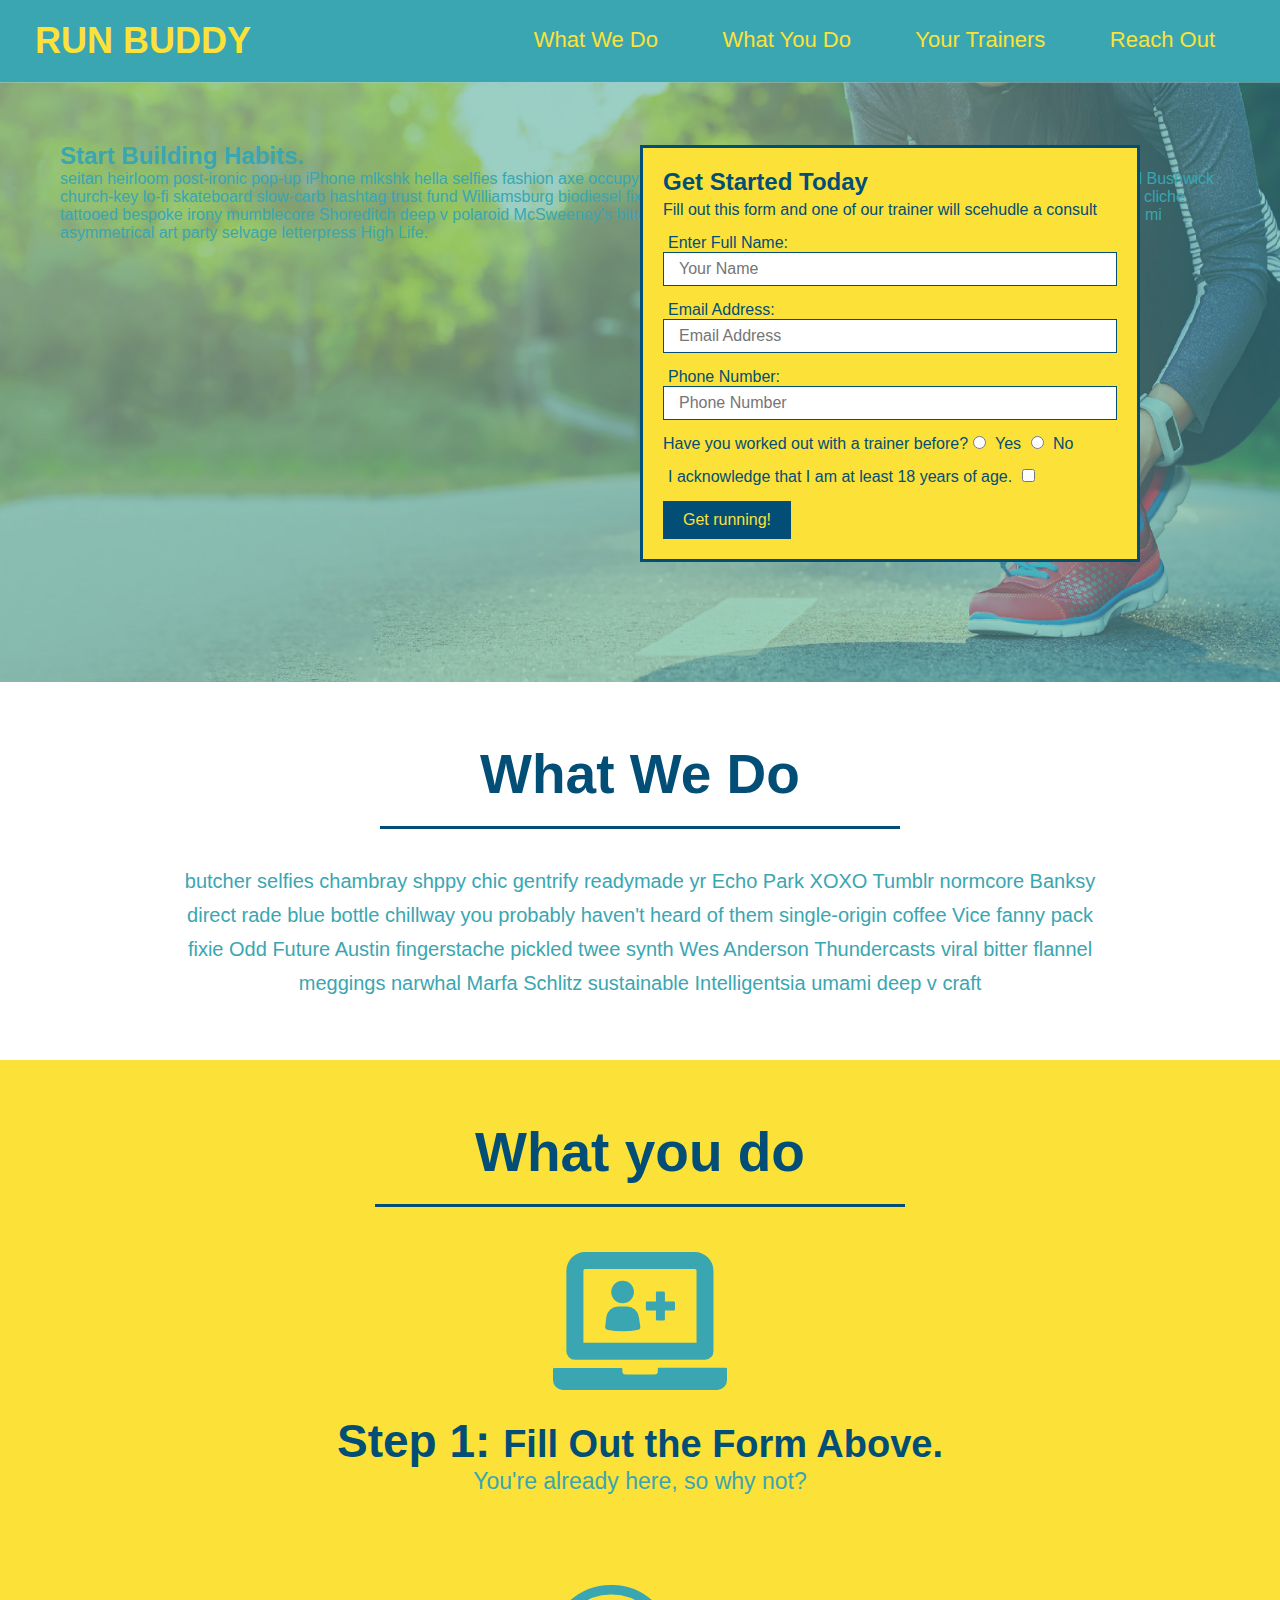
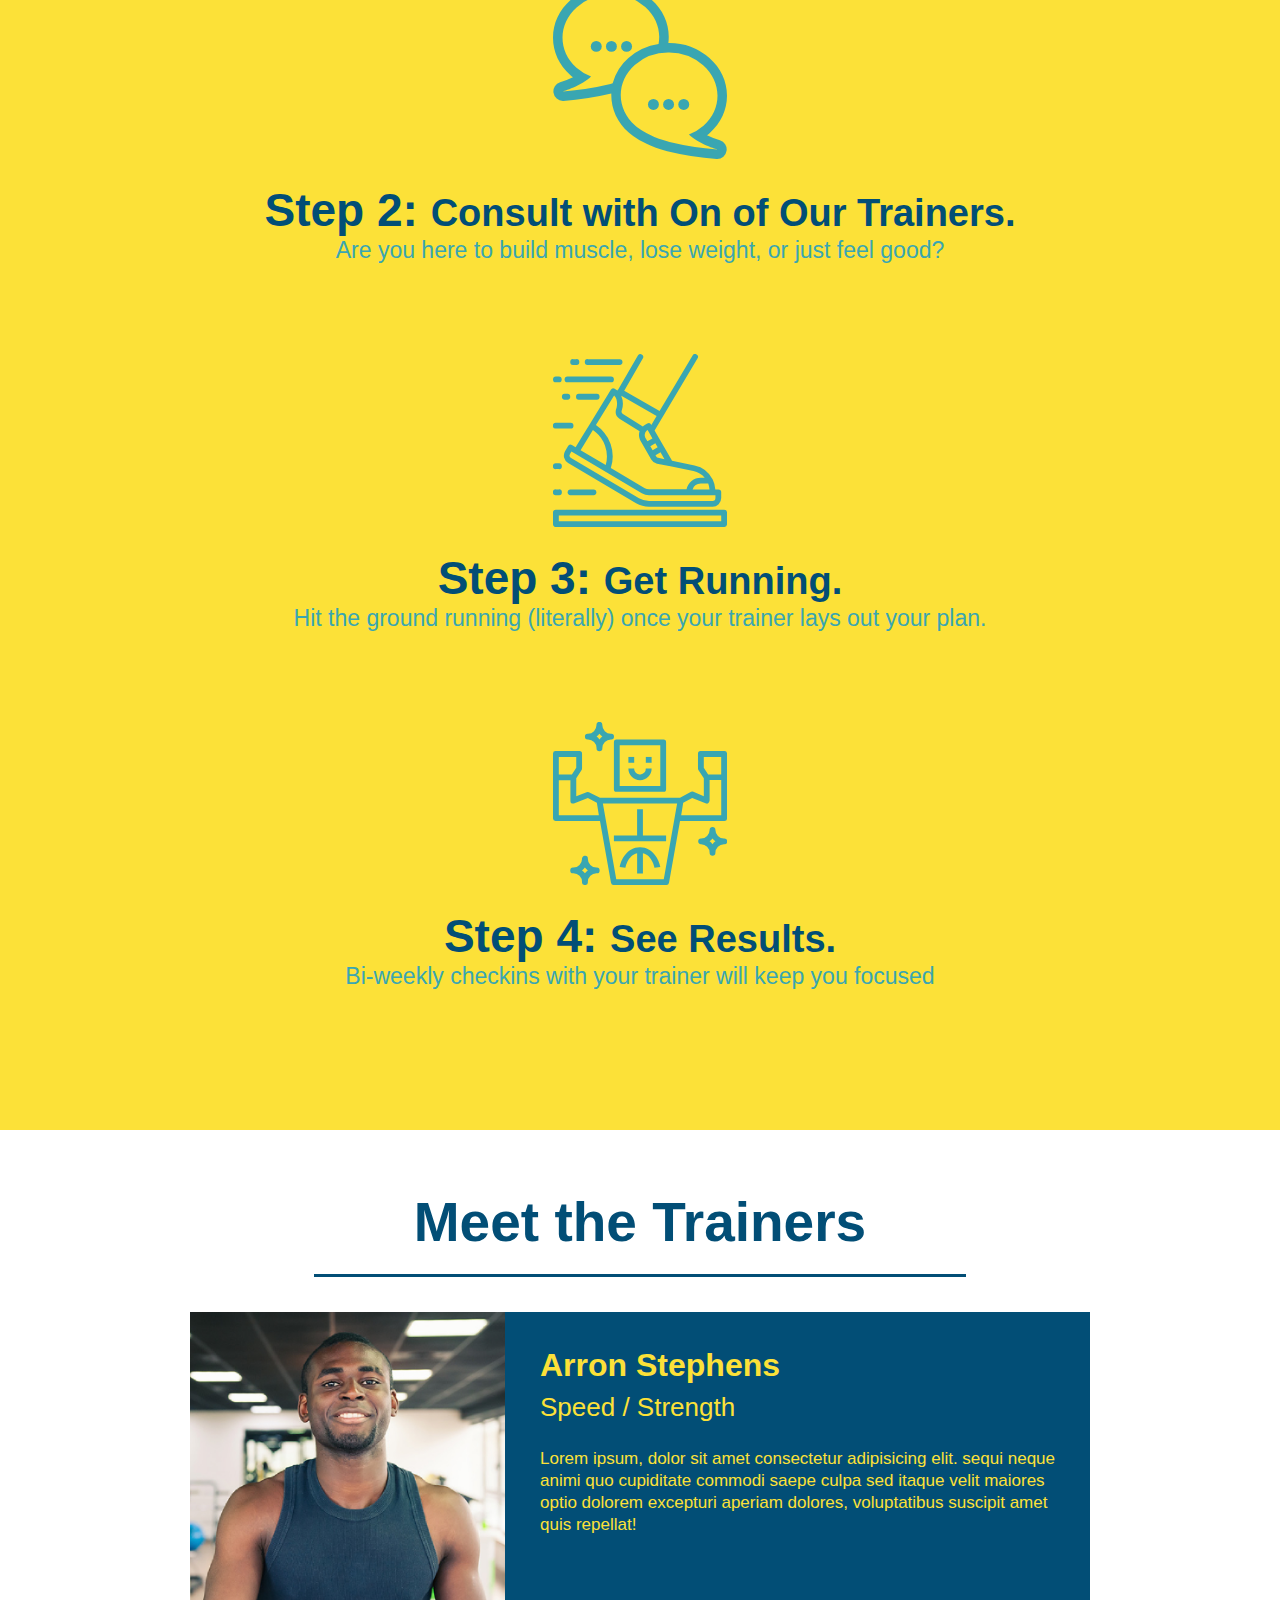
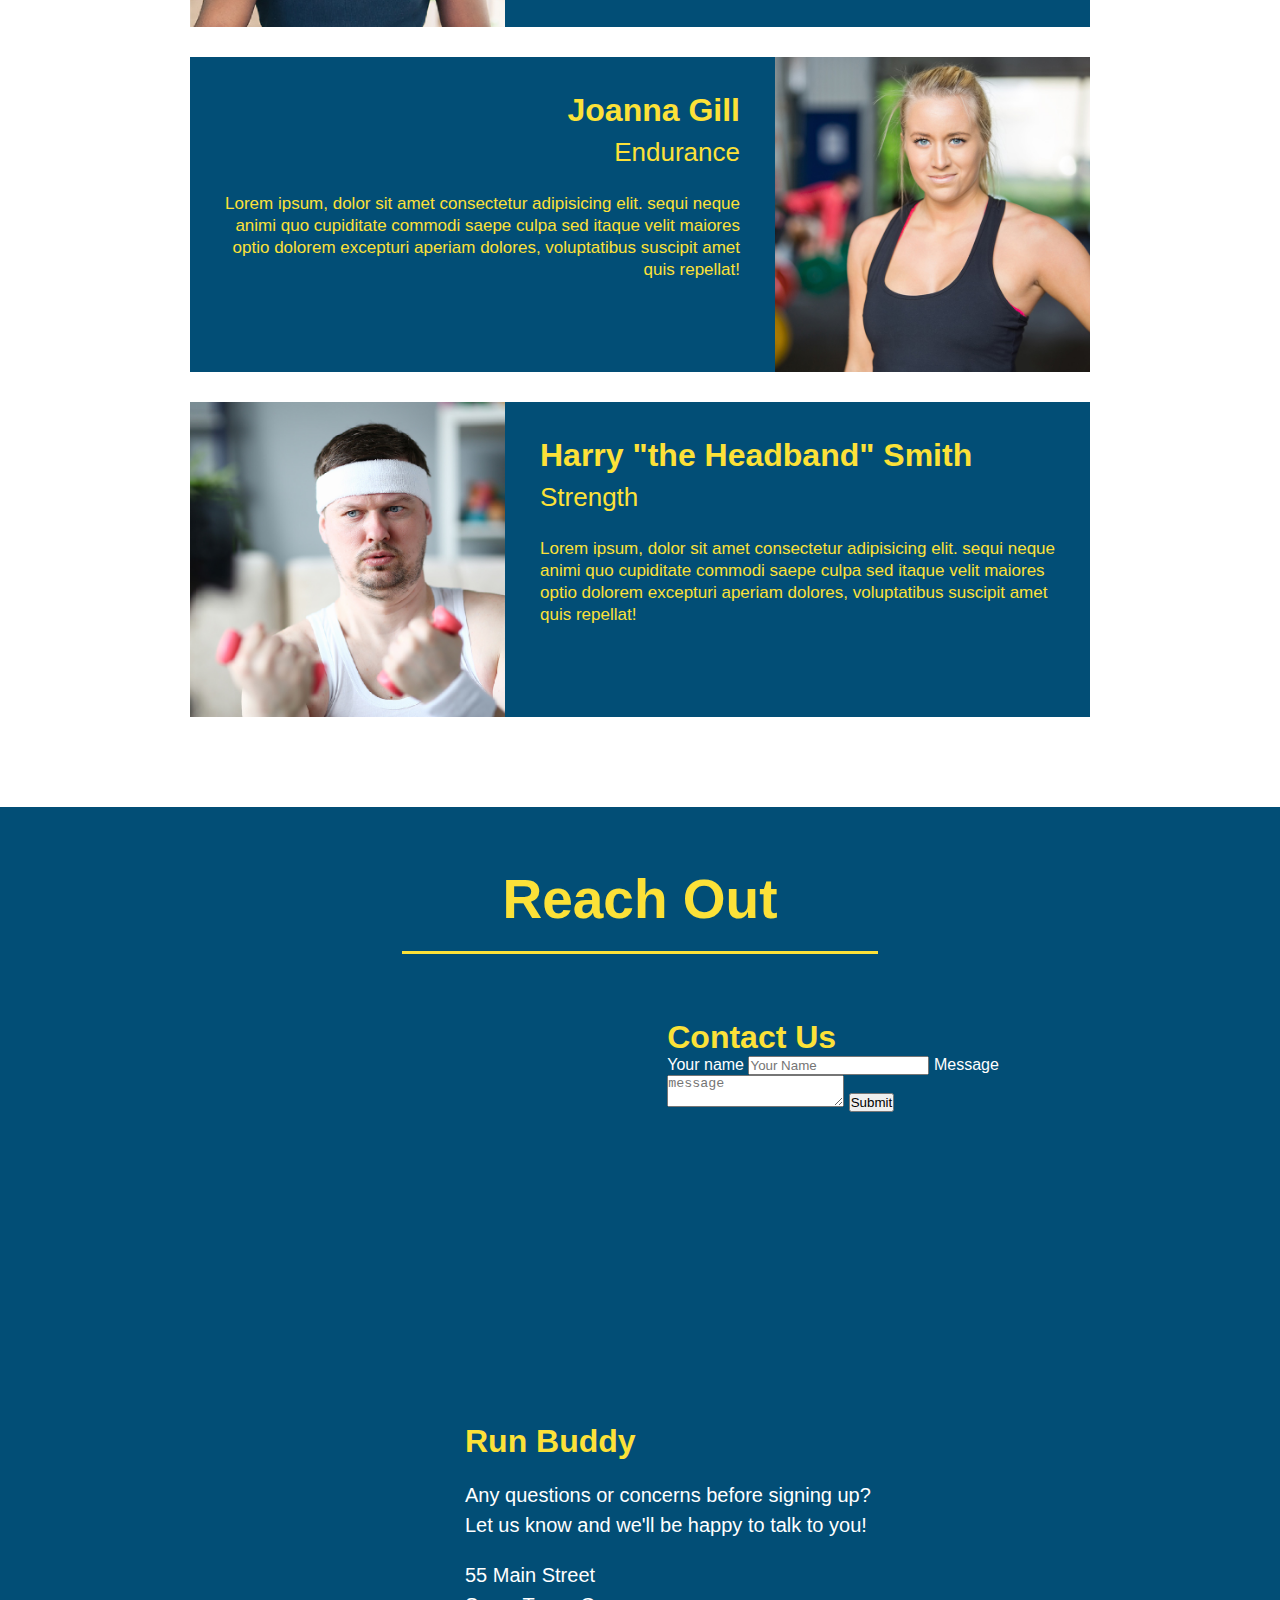
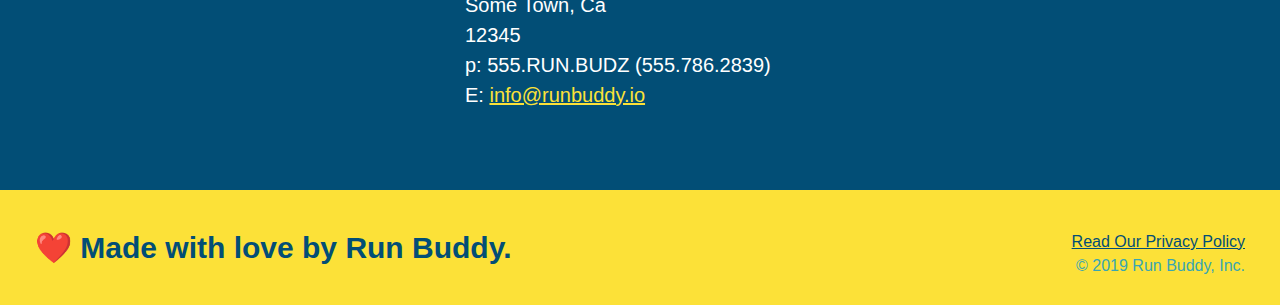
==== index.html @ a72a218c "add contact form" ====
<!DOCTYPE html>
<html lang="en">
    <head>
        <meta charset="UTF-8"/>
        <title>Run-Buddy</title>
    </head>
    <!-- link my style sheet with my HTML -->
    <link rel="stylesheet" href="./assets/css/style.css">
<body>
    <!-- Navigation -->
    <header>    
        <h1>
            <a href="/">RUN BUDDY</a>
        </h1>
        <nav> 
            <ul>
                <!--List item element-->
                <li>
                    <!-- Anchor Element -->
                    <a href="#what-we-do">What We Do</a>
                </li>
                <li>
                    <a href="#what-you-do">What You Do</a>
                </li>
                <li>
                    <a href="#your-trainers">Your Trainers</a>
                </li>
                <li>
                    <a href="#reach-out">Reach Out</a>
                </li>
            </ul>
        </nav>
    </header>
    <!-- Hero/jumbotron -->
    <section class="hero">
    <div class="hero-form">
        <h3>Get Started Today</h3>
        <p>Fill out this form and one of our trainer will scehudle a consult</p>
        <!-- Add form element-->
        <form>
            <label for="name">Enter Full Name:</label>
            <input type="text" placeholder="Your Name" name="name" id="name" class="form-input"/>
            <label for ="email">Email Address:</label>
            <input type="email" placeholder="Email Address" name="email" id="email" class="form-input"/>
            <label for="phone">Phone Number:</label>
            <input type="tel" placeholder="Phone Number" name="phone" id="phone" class="form-input"/>
            <p>
                Have you worked out with a trainer before?
                <input type="radio" name="trainer-confirm" id="trainer-yes"/>
                <label for="trainer-yes">Yes</label>
                <input type="radio" name="trainer-confirm" id="trainer-no"/>
                <label for="trainer-no">No</label>
            </p>
            <p>
                <label for="checkbox">
                I acknowledge that I am at least 18 years of age.
                </label>
                <input type="checkbox" name="age-confirm" id="checkbox"/>
            </p>
            <button type="submit"> 
                Get running!
            </button>
        </form>
    </div>
    <div class="hero-cta">
        <h2>Start Building Habits.</h2>
        <p>
            seitan heirloom post-ironic pop-up iPhone mlkshk hella selfies fashion axe occupy readymade put a bird on it messenger bag Wes Anderson Schlitz plaid Bushwick church-key lo-fi skateboard slow-carb hashtag trust fund Williamsburg biodiesel fixie farm-to-table 8-bit banjo XOXO Banksy chillwave bicycle rights retro cliche tattooed bespoke irony mumblecore Shoreditch deep v polaroid McSweeney's bitters cray gentrify tofu Marfa you probably haven't heard of them yr banh mi asymmetrical art party selvage letterpress High Life.
        </p>
    </div>
    </section>
    <!-- End hero -->    
    <!-- "what we do" secition -->
    <section id="what-we-do" class="intro">
        <h2 class="section-title primary-border">What We Do</h2>
        <p>
            butcher selfies chambray shppy chic gentrify readymade yr Echo Park XOXO Tumblr normcore Banksy direct rade blue bottle chillway you probably haven't heard of them single-origin coffee Vice fanny pack fixie Odd Future Austin fingerstache pickled twee synth Wes Anderson Thundercasts viral bitter flannel meggings narwhal Marfa Schlitz sustainable Intelligentsia umami deep v craft
        </p>
        </section>
    <!-- "what you do" section -->
    <section id="what-you-do" class="steps">
        <h2 class="section-title secondary-border">What you do</h2>

        <div>
            <img src="./assets/Images/01-04-svgs/step-1.svg" alt=""/>
            <h3>Step 1: <span>Fill Out the Form Above.</span></h3>
            <p>You're already here, so why not?</p>
        </div>

        <div>
            <img src="./assets/Images/01-04-svgs/step-2.svg" alt=""/>
            <h3>Step 2: <span>Consult with On of Our Trainers.</span></h3>
            <p>Are you here to build muscle, lose weight, or just feel good?</p>
        </div>

        <div>
            <img src="./assets/Images/01-04-svgs/step-3.svg" alt=""/>
            <h3>Step 3: <span>Get Running.</span></h3>
            <p>Hit the ground running (literally) once your trainer lays out your plan.</p>
        </div>

        <div>
            <img src="./assets/Images/01-04-svgs/step-4.svg" alt=""/>
            <h3>Step 4: <span>See Results.</span></h3>
            <p>Bi-weekly checkins with your trainer will keep you focused</p>
        </div>
    </section>
    <!-- "Meet the trainers" section -->
    <section id="your-trainers" class="trainers">
        <h2 class="section-title primary-border">Meet the Trainers</h2>
        <article class="trainer">
            <img src="./assets/Images/01-05-trainers/trainer-1.jpg" alt="Arron Stephis in his workout clothes, ready to pump iron">
            <div class="trainer-bio text-left">
                <h3> Arron Stephens</h3>
                <h4>Speed / Strength</h4>
                <p>Lorem ipsum, dolor sit amet consectetur adipisicing elit. sequi neque animi quo cupiditate commodi saepe culpa sed itaque velit maiores optio dolorem excepturi aperiam dolores, voluptatibus suscipit amet quis repellat!  
                </p>
            </div>
        </article>  
            <!-- second trainer bio -->
        <article class="trainer">
            <div class="trainer-bio text-right">
                <h3>Joanna Gill</h3>
                <h4>Endurance</h4>
                <p>
                    Lorem ipsum, dolor sit amet consectetur adipisicing elit. sequi neque animi quo cupiditate commodi saepe culpa sed itaque velit maiores optio dolorem excepturi aperiam dolores, voluptatibus suscipit amet quis repellat!
                </p>
            </div>
            <img src="./assets/Images/01-05-trainers/trainer-2.jpg" alt="Joanna Gill cooling off after a workout"/>
        </article>
            <!-- third rainer bio -->
        <article class="trainer">
            <img src="./assets/Images/01-05-trainers/trainer-3.jpg" alt="Harry Smith wearing a headband and lifting comically small pink weights"/>
            <div class="trainer-bio text-left">
                <h3>Harry "the Headband" Smith</h3>
                <h4>Strength</h4>
                <p>
                    Lorem ipsum, dolor sit amet consectetur adipisicing elit. sequi neque animi quo cupiditate commodi saepe culpa sed itaque velit maiores optio dolorem excepturi aperiam dolores, voluptatibus suscipit amet quis repellat!
                </p>
            </div>
        </article>
    </section>
    <!-- "rech out" section -->
    <section id="reach-out" class="contact">
        <h2 class="section-title secondary-border">Reach Out</h2>
        <div class="contact-info">
        <iframe src="https://www.google.com/maps/embed?pb=!1m18!1m12!1m3!1d3017.754973151707!2d-111.94051128436752!3d40.85530313677264!2m3!1f0!2f0!3f0!3m2!1i1024!2i768!4f13.1!3m3!1m2!1s0x8752f73991c23365%3A0xb68b67f1e51f4c9b!2s738%20Fox%20Hollow%20Dr%2C%20North%20Salt%20Lake%2C%20UT%2084054!5e0!3m2!1sen!2sus!4v1615941618059!5m2!1sen!2sus" width="600" height="450" style="border:0;" allowfullscreen="" loading="lazy"
        frameborder="0"
        height="400"
        width="400"
        style="border: 0"
        allowfullscreen
        >
        </iframe>
        <div class="contact-form">
            <h3>Contact Us</h3>
            <form>
                <label for="contact-name">Your name</label>
                <input type="text" id="contact-name" placeholder="Your Name"/>

                <label for="contact-message">Message</label>
                <textarea id="contac-message" placeholder="message"></textarea>

                <button type="submit">Submit</button>
            </form>
        </div>
        <div>
            <h3>Run Buddy</h3>
            <p>
                Any questions or concerns before signing up?
                <br/>
                Let us know and we'll be happy to talk to you!
            </p>
            <address>
                55 Main Street <br/>
                Some Town, Ca <br/>
                12345<br/>
                p: 555.RUN.BUDZ (555.786.2839)<br/>
                E: <a href="mailto:info@runbuddy.io">info@runbuddy.io</a>
            </address>
        </div>
    </section>
    <!-- footer -->
    <footer>
        <h2> &#10084;&#65039 Made with love by Run Buddy.</h2>
        <div>
            <a href="#">Read Our Privacy Policy</a><br/>
            &copy; 2019 Run Buddy, Inc.
        </div>
    </footer>
</body>
</html>
---- assets/css/style.css ----
* {
    margin: 0;
    padding: 0;
    box-sizing: border-box;
}
h1 {
    color: blue;
    font-size: 100px;
}
body{
    /* more on this crazy value*/
    font-family: Arial, Helvetica, sans-serif;
    color: #39a6b2;
}
/* apply styles to <header> */
header{
    padding: 20px 35px;
    background-color: #39a6b2;
}
header h1{
    font-weight: bold;
    font-size: 36px;
    color: #fce138;
    margin: 0;
    display: inline;
}
header a{
    color: #fce138;
    text-decoration: none;
}
header nav{
    float: right;
    margin: 7px 0;
}
header nav ul li{
    display: inline;
}
header nav ul li a{
    margin: 0 30px;
    font-weight: lighter;
    font-size: 22px;
}
footer{
    background: #fce138;
    width: 100%;
    padding: 40px 35px;
}
footer h2{
    display: inline;
    color: #024e76;
    font-size: 30px;
    margin: 0;
}
footer div{
    float: right;
    line-height: 1.5;
    text-align: right;
}
footer a{
    color: #024e76;
}
section {
    padding: 60px;
}
.hero{
    background-image: url("../Images/her-bg.jpg");
    height: 600px;
    background-size: cover;
    background-position: center;
    position: relative;
}
.hero-form{
    background-color: #fce138;
    color: #024e76;
    padding: 20px;
    width: 500px;
    border: solid 3px #024e76;
    position: absolute;
    bottom: 120px;
    right: 140px;
}
.hero-form h3 {
    margin: 0;
    font-size: 24px;
}
.hero-form p{
    margin: 5px 0 15px 0;
}
.form-input{
    border: 1px solid #024e76;
    display: block;
    padding: 7px 15px;
    font-size: 16px;
    color: #024e76;
    width: 100%;
    margin-bottom: 15px;
}
.hero-form label{
    margin: 0 5px;
}
.hero-form button{
    background-color: #024e76;
    color: #fce138;
    border: none;
    padding: 10px 20px;
    font-size: 16px;
}
.intro {
    text-align: center;
}
.intro h2{
  
}
.intro p {
    line-height: 1.7;
    color: #39a6b2;
    width: 80%;
    font-size: 20px;
    margin: 0 auto;
}
.steps {
    text-align: center;
    background: #fce138;
}
.steps h2 {

}
.section-title{
    font-size: 55px;
    color: #024e76;
    margin-bottom: 35px;
    padding: 0 100px 20px 100px;
    display: inline-block;
    border-bottom: 3px solid;
}
.primary-border{
    border-color: #fce138;
}
.secondary-border{
    border-color: #39a6b2;
}
.steps div{
    margin-bottom: 80px;
}
.steps img{
    width: 15%;
    margin: 10px 0;
}
.steps h3{
    color: #024e76;
    font-size: 46px;
    margin-top: 10px;
}
.steps p {
    color: #39a6b2;
    font-size: 23px;
}
.steps span{
    font-size: 38px;
}
.trainers {
    text-align: center;
}
.trainer {
    width: 900px;
    margin: 0 auto 30px auto;
    background: #024e76;
    color: #fce138;
    overflow: auto;
}
.trainer img{
    width: 35%;
    float: left;
}
.trainer-bio{
    padding: 35px;
    float: left;
    width: 65%;
}
.text-left {
    text-align: left;
}
.text-right{
    text-align: right;
}
.trainer-bio h3{
    font-size: 32px;
    margin-bottom: 8px;
}
.trainer-bio h4 {
    font-weight: lighter;
    font-size: 26px;
    margin-bottom: 25px;
}
.trainer-bio p {
    font-size: 17px;
    line-height: 1.3;
}
.section-title{
    font-size: 55px;
    display: inline-block;
    padding: 0 100px 20px 100px;
    border-bottom: 3px solid;
    margin-bottom: 35px;
    color: #024e76;
}
.contact{
    text-align: center;
    background: #024e76;
}
.contact h2{
    color: #fce138;
}
.contact-info iframe {
    width: 400px;
    height: 400px;
}
.contact-info div{
    width: 410px;
    display: inline-block;
    vertical-align: top;
    text-align: left;
    margin: 30px 0 0 60px;
    color: white;
}
.contact-info h3 {
    color: #fce138;
    font-size: 32px;
}
.contact-info p, .contact-info address {
    margin: 20px 0;
    line-height: 1.5;
    font-size: 20px;
    font-style: normal;
}
.contact-info a {
    color: #fce138;
}
.page-title{
    color: #fce138;
    display:inline-block;
    border-bottom: 4px solid #fce138;
    padding: 0 80px 15px 80x;
    font-weight: normal;
    font-size: 42px;
    font-style: italic;
}
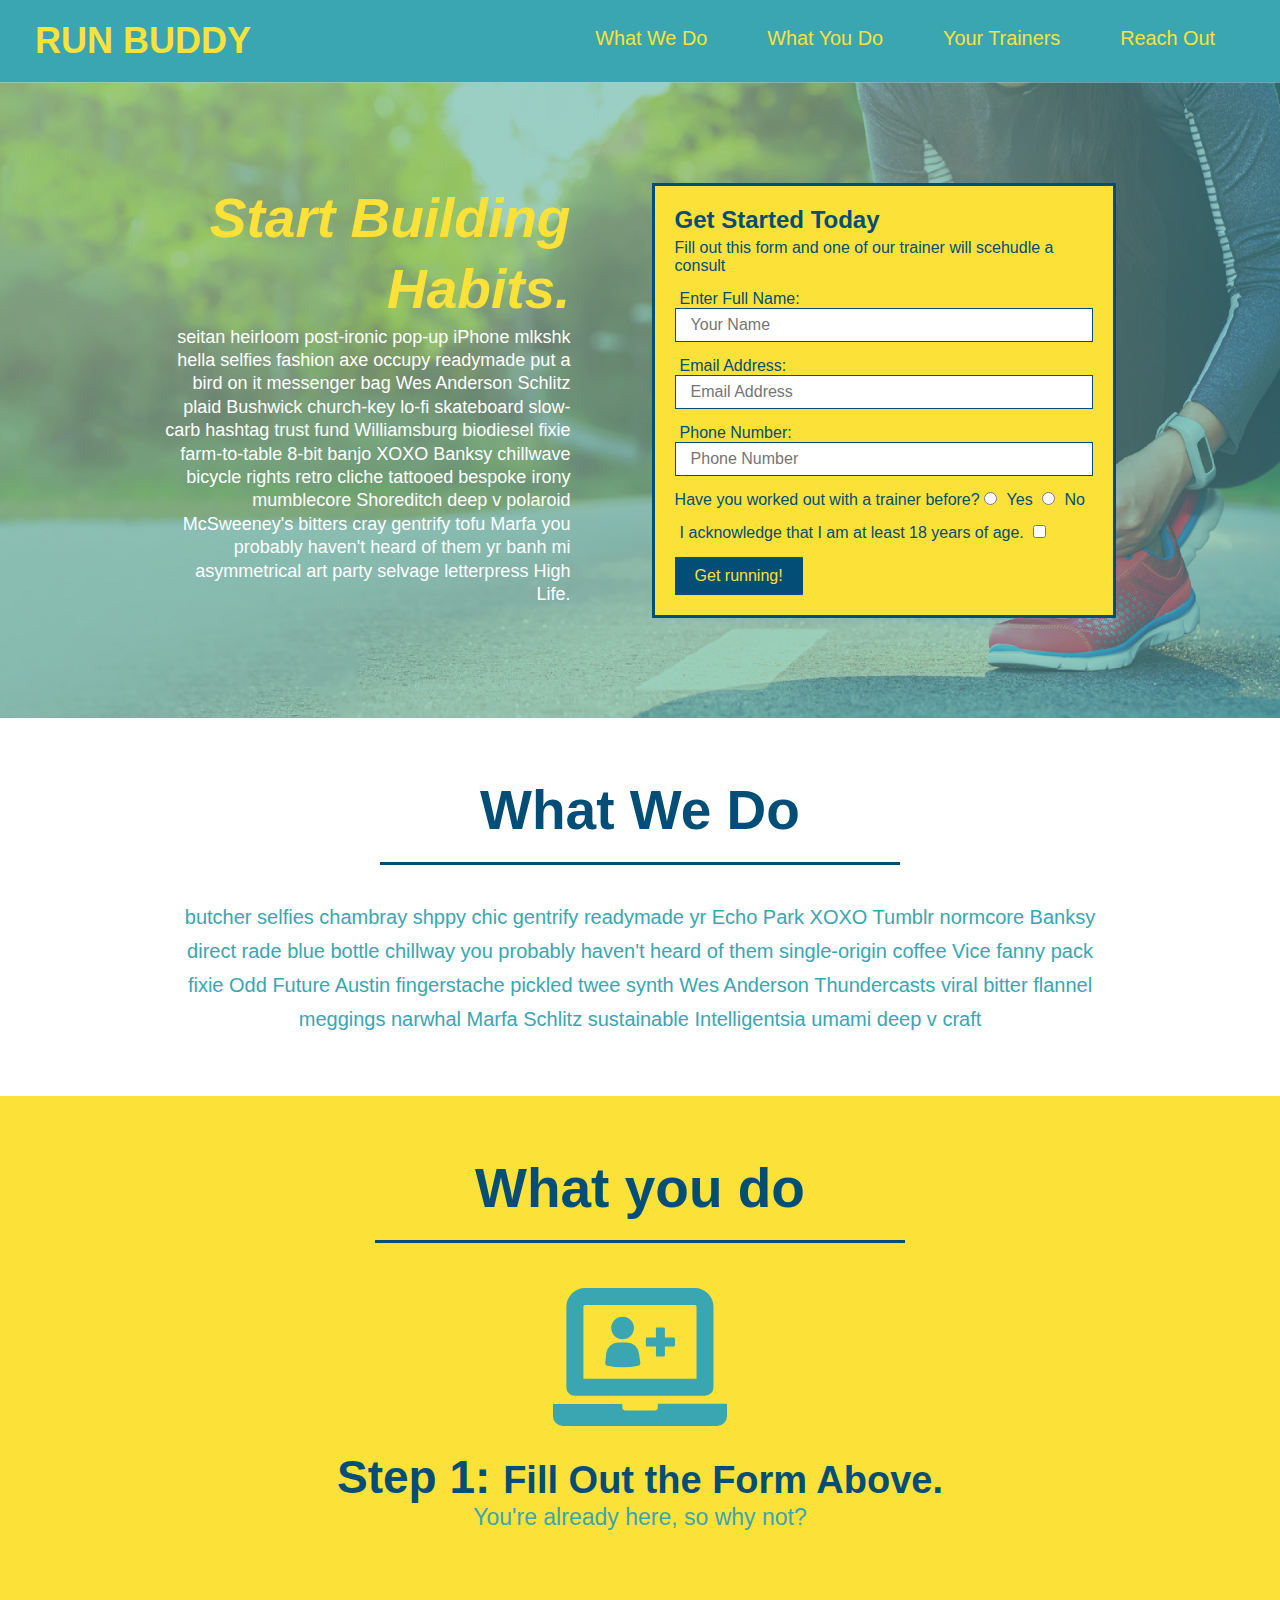
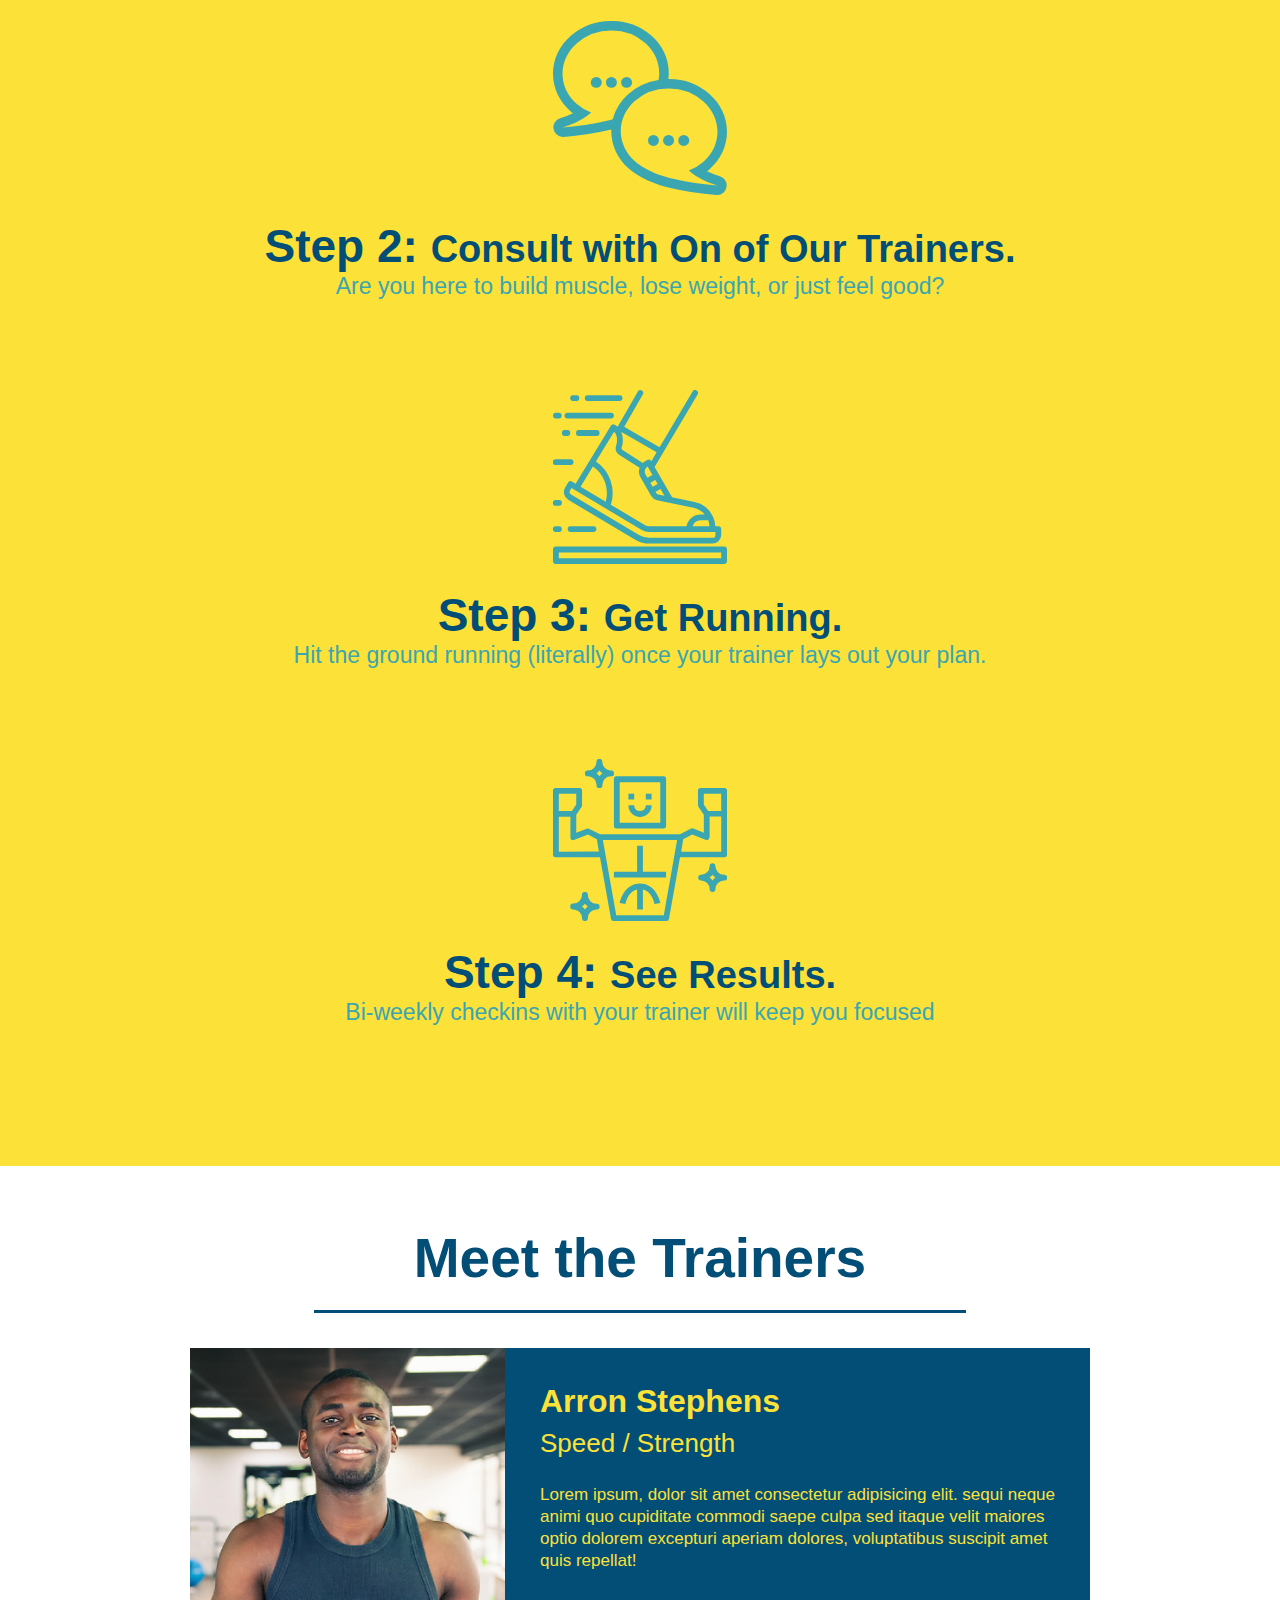
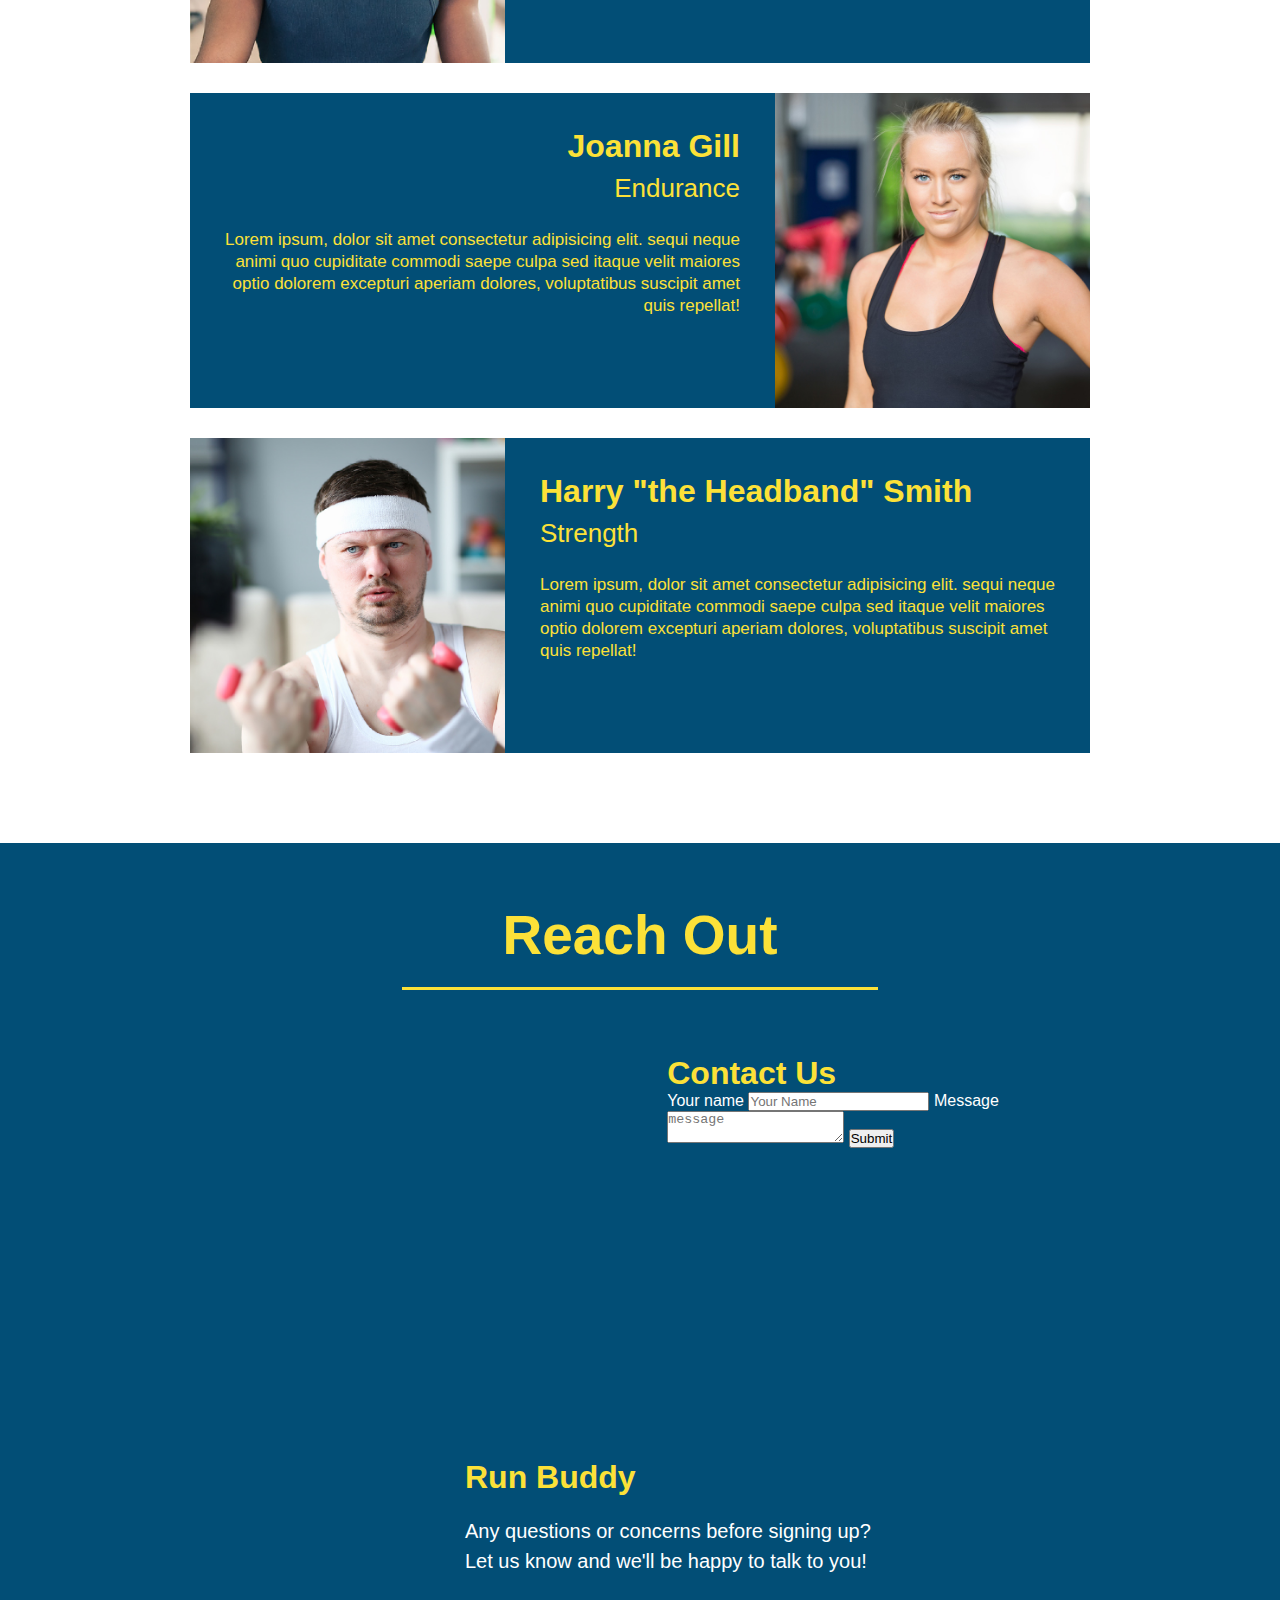
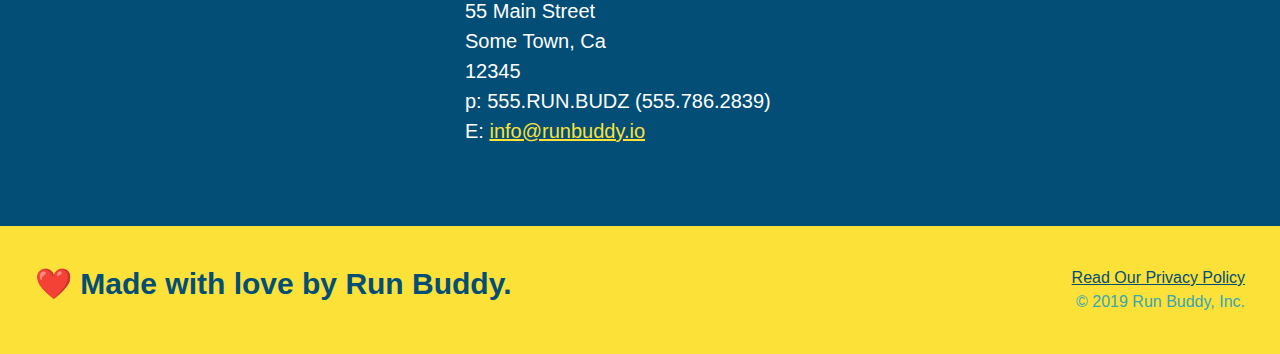
==== commit cc4d2271: "add flexbox to the hero" ====
--- a/index.html
+++ b/index.html
@@ -33,6 +33,12 @@
     </header>
     <!-- Hero/jumbotron -->
     <section class="hero">
+        <div class="hero-cta">
+            <h2>Start Building Habits.</h2>
+            <p>
+                seitan heirloom post-ironic pop-up iPhone mlkshk hella selfies fashion axe occupy readymade put a bird on it messenger bag Wes Anderson Schlitz plaid Bushwick church-key lo-fi skateboard slow-carb hashtag trust fund Williamsburg biodiesel fixie farm-to-table 8-bit banjo XOXO Banksy chillwave bicycle rights retro cliche tattooed bespoke irony mumblecore Shoreditch deep v polaroid McSweeney's bitters cray gentrify tofu Marfa you probably haven't heard of them yr banh mi asymmetrical art party selvage letterpress High Life.
+            </p>
+        </div>
     <div class="hero-form">
         <h3>Get Started Today</h3>
         <p>Fill out this form and one of our trainer will scehudle a consult</p>
@@ -61,12 +67,6 @@
                 Get running!
             </button>
         </form>
-    </div>
-    <div class="hero-cta">
-        <h2>Start Building Habits.</h2>
-        <p>
-            seitan heirloom post-ironic pop-up iPhone mlkshk hella selfies fashion axe occupy readymade put a bird on it messenger bag Wes Anderson Schlitz plaid Bushwick church-key lo-fi skateboard slow-carb hashtag trust fund Williamsburg biodiesel fixie farm-to-table 8-bit banjo XOXO Banksy chillwave bicycle rights retro cliche tattooed bespoke irony mumblecore Shoreditch deep v polaroid McSweeney's bitters cray gentrify tofu Marfa you probably haven't heard of them yr banh mi asymmetrical art party selvage letterpress High Life.
-        </p>
     </div>
     </section>
     <!-- End hero -->    
--- a/assets/css/style.css
+++ b/assets/css/style.css
@@ -16,43 +16,49 @@
 header{
     padding: 20px 35px;
     background-color: #39a6b2;
+    display: flex;
+    justify-content: space-between;
+    flex-wrap: wrap;
 }
 header h1{
     font-weight: bold;
     font-size: 36px;
     color: #fce138;
     margin: 0;
-    display: inline;
 }
 header a{
     color: #fce138;
     text-decoration: none;
 }
 header nav{
-    float: right;
     margin: 7px 0;
 }
-header nav ul li{
-    display: inline;
+header nav ul{
+    display: flex;
+    flex-wrap: wrap;
+    justify-content: space-between;
+    align-items: center;
+    list-style: none;
 }
 header nav ul li a{
     margin: 0 30px;
     font-weight: lighter;
-    font-size: 22px;
+    font-size: 1.55vw;
 }
 footer{
     background: #fce138;
     width: 100%;
     padding: 40px 35px;
+    display: flex;
+    justify-content: space-between;
+    flex-wrap: wrap;
 }
 footer h2{
-    display: inline;
     color: #024e76;
     font-size: 30px;
     margin: 0;
 }
 footer div{
-    float: right;
     line-height: 1.5;
     text-align: right;
 }
@@ -64,20 +70,32 @@
 }
 .hero{
     background-image: url("../Images/her-bg.jpg");
-    height: 600px;
     background-size: cover;
     background-position: center;
-    position: relative;
+    display: flex;
+    justify-content: center;
+    flex-wrap: wrap;
+}
+.hero-cta {
+    width: 35%;
+    text-align: right;
+    margin: 3.5%;
+    color: #fff;
+    font-size: 18px;
+    line-height: 1.3;
+}
+.hero-cta h2{
+    font-style: italic;
+    font-size: 55px;
+    color: #fce138;
 }
 .hero-form{
     background-color: #fce138;
     color: #024e76;
     padding: 20px;
-    width: 500px;
     border: solid 3px #024e76;
-    position: absolute;
-    bottom: 120px;
-    right: 140px;
+    width: 40%;
+    margin: 3.5%;
 }
 .hero-form h3 {
     margin: 0;
@@ -244,4 +262,4 @@
     font-weight: normal;
     font-size: 42px;
     font-style: italic;
-}+}
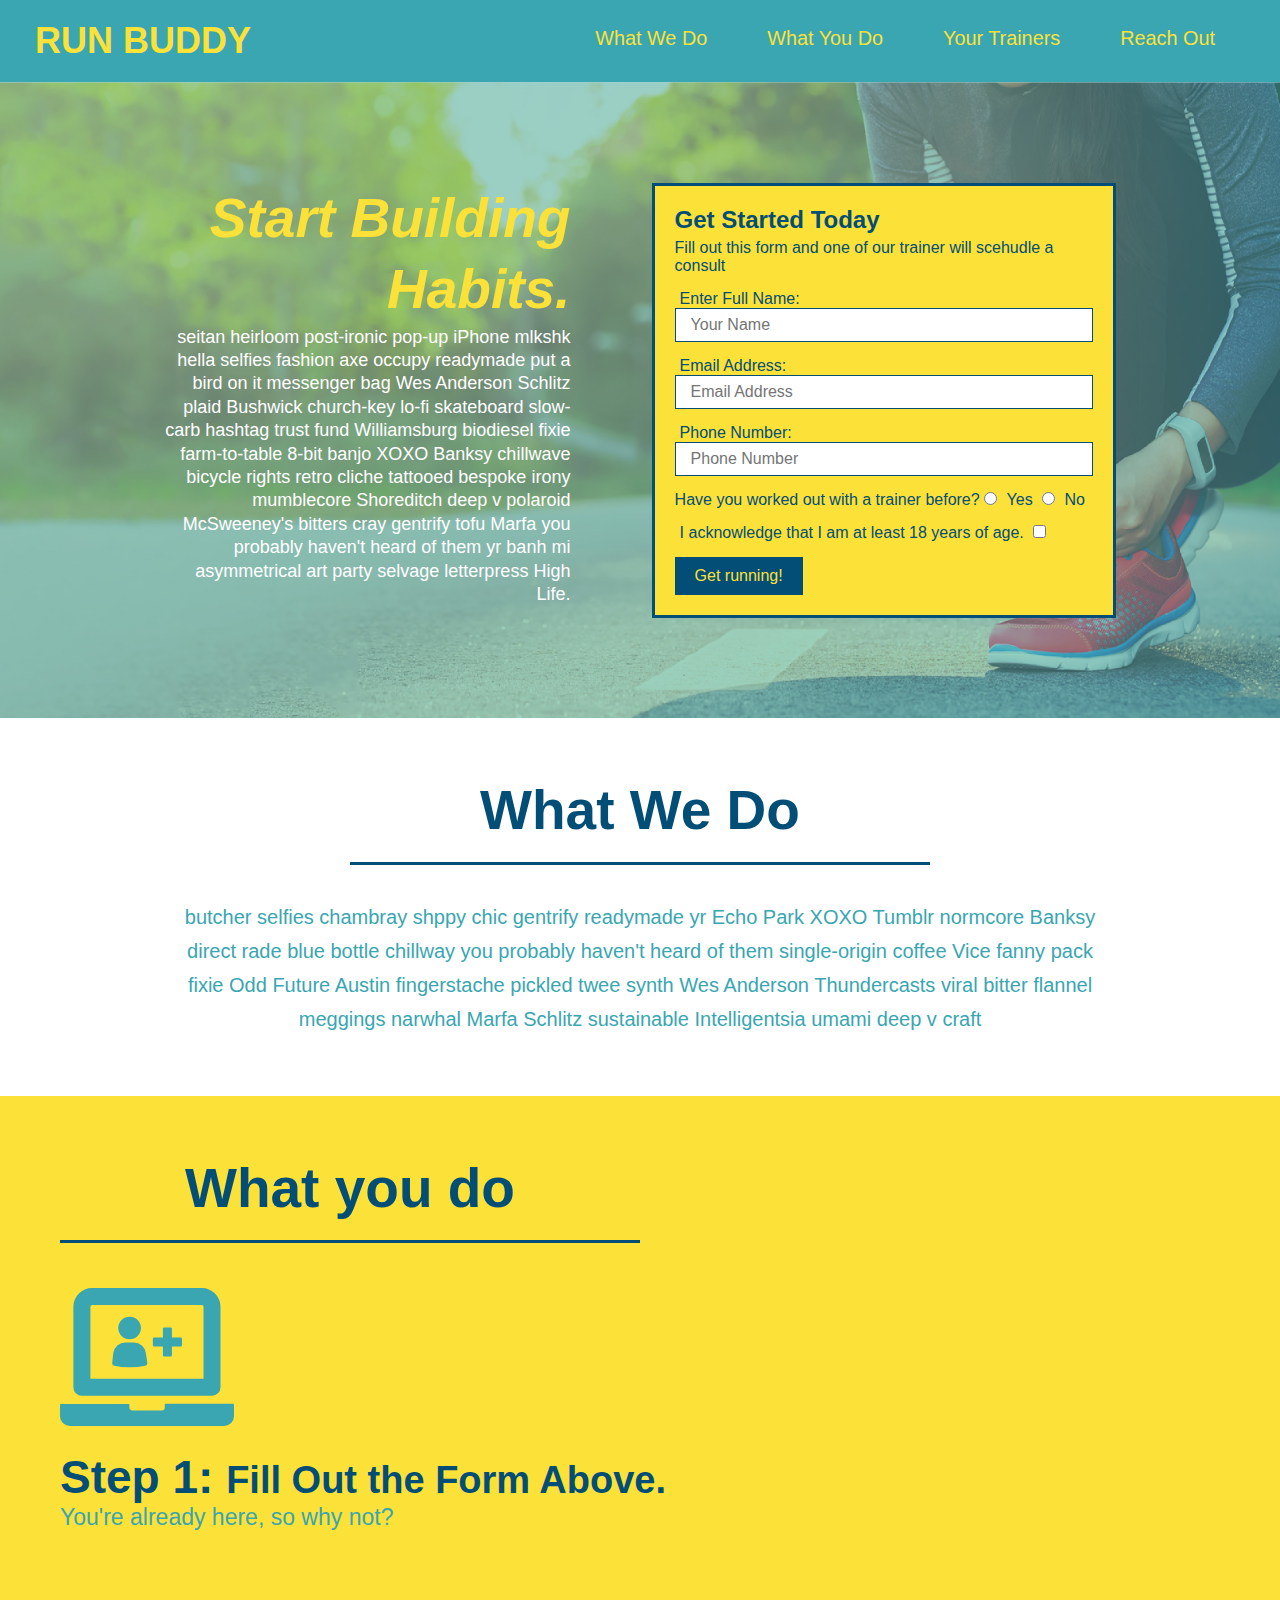
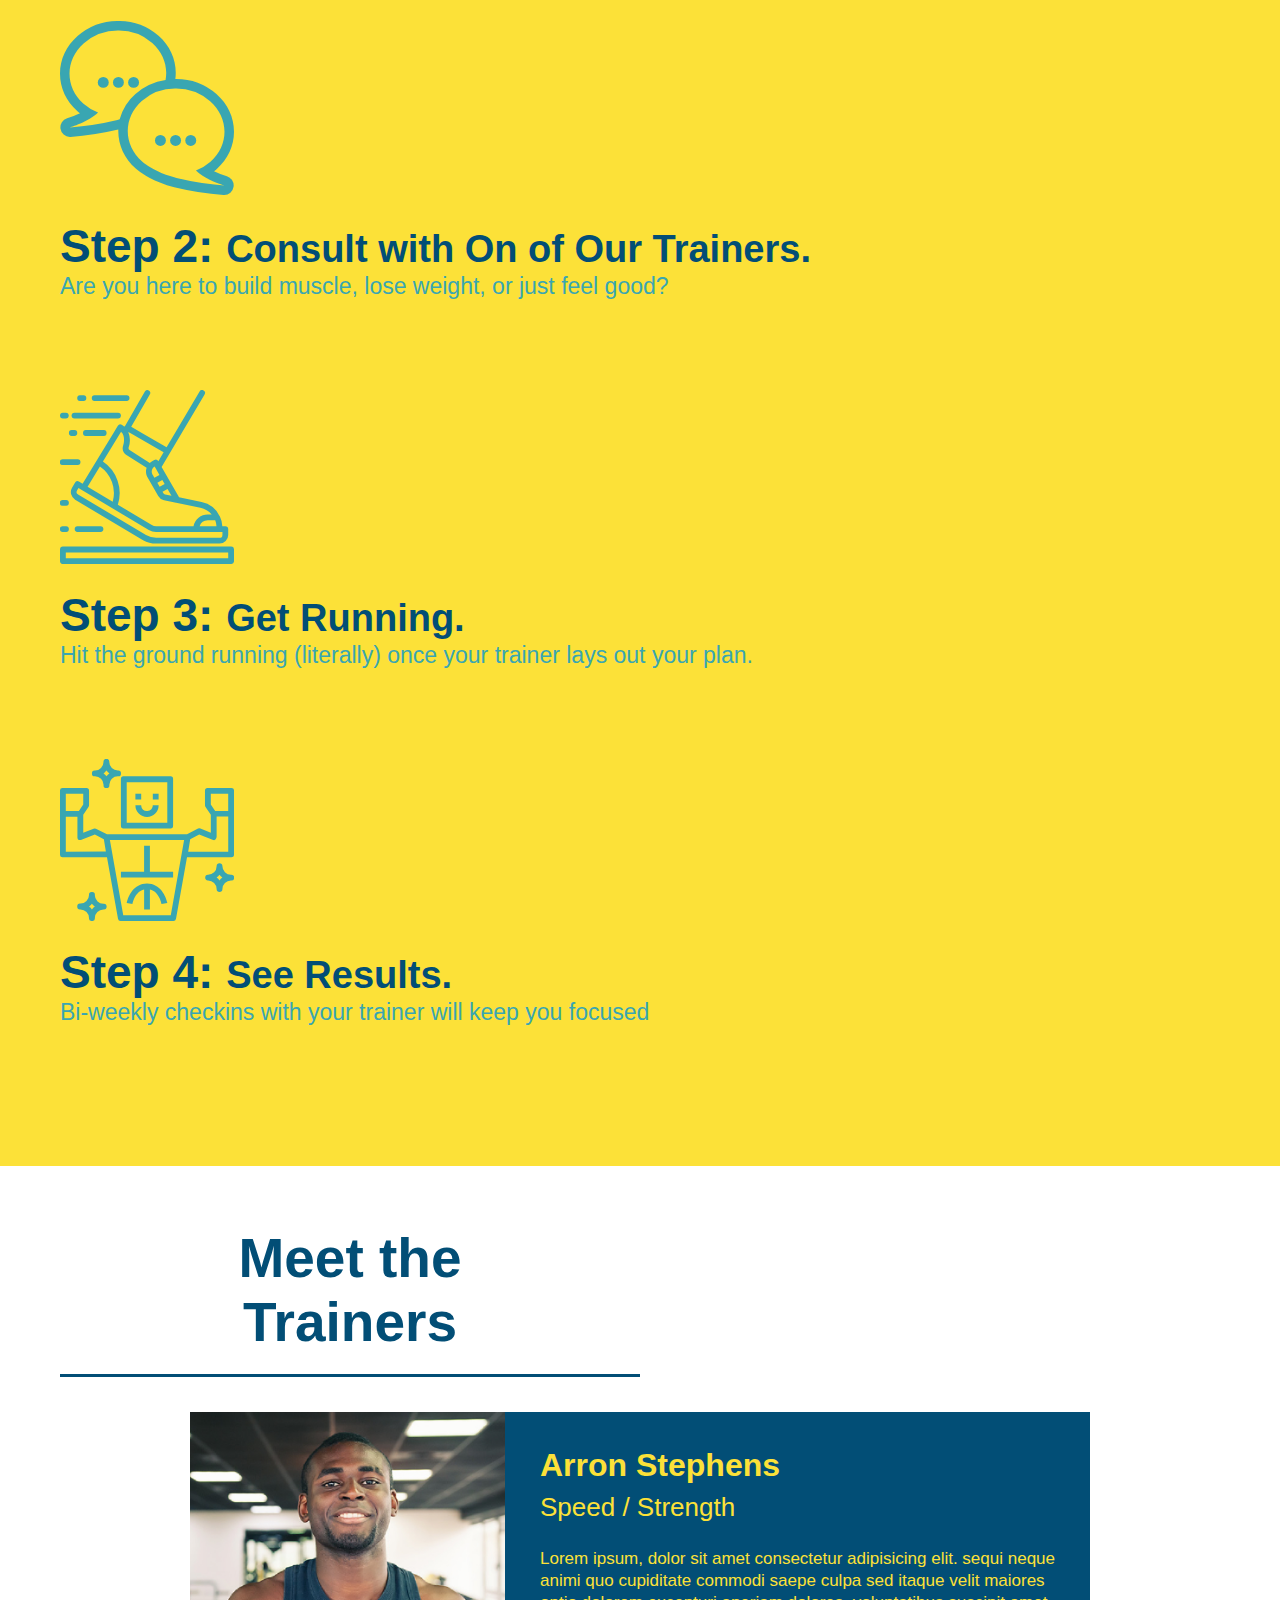
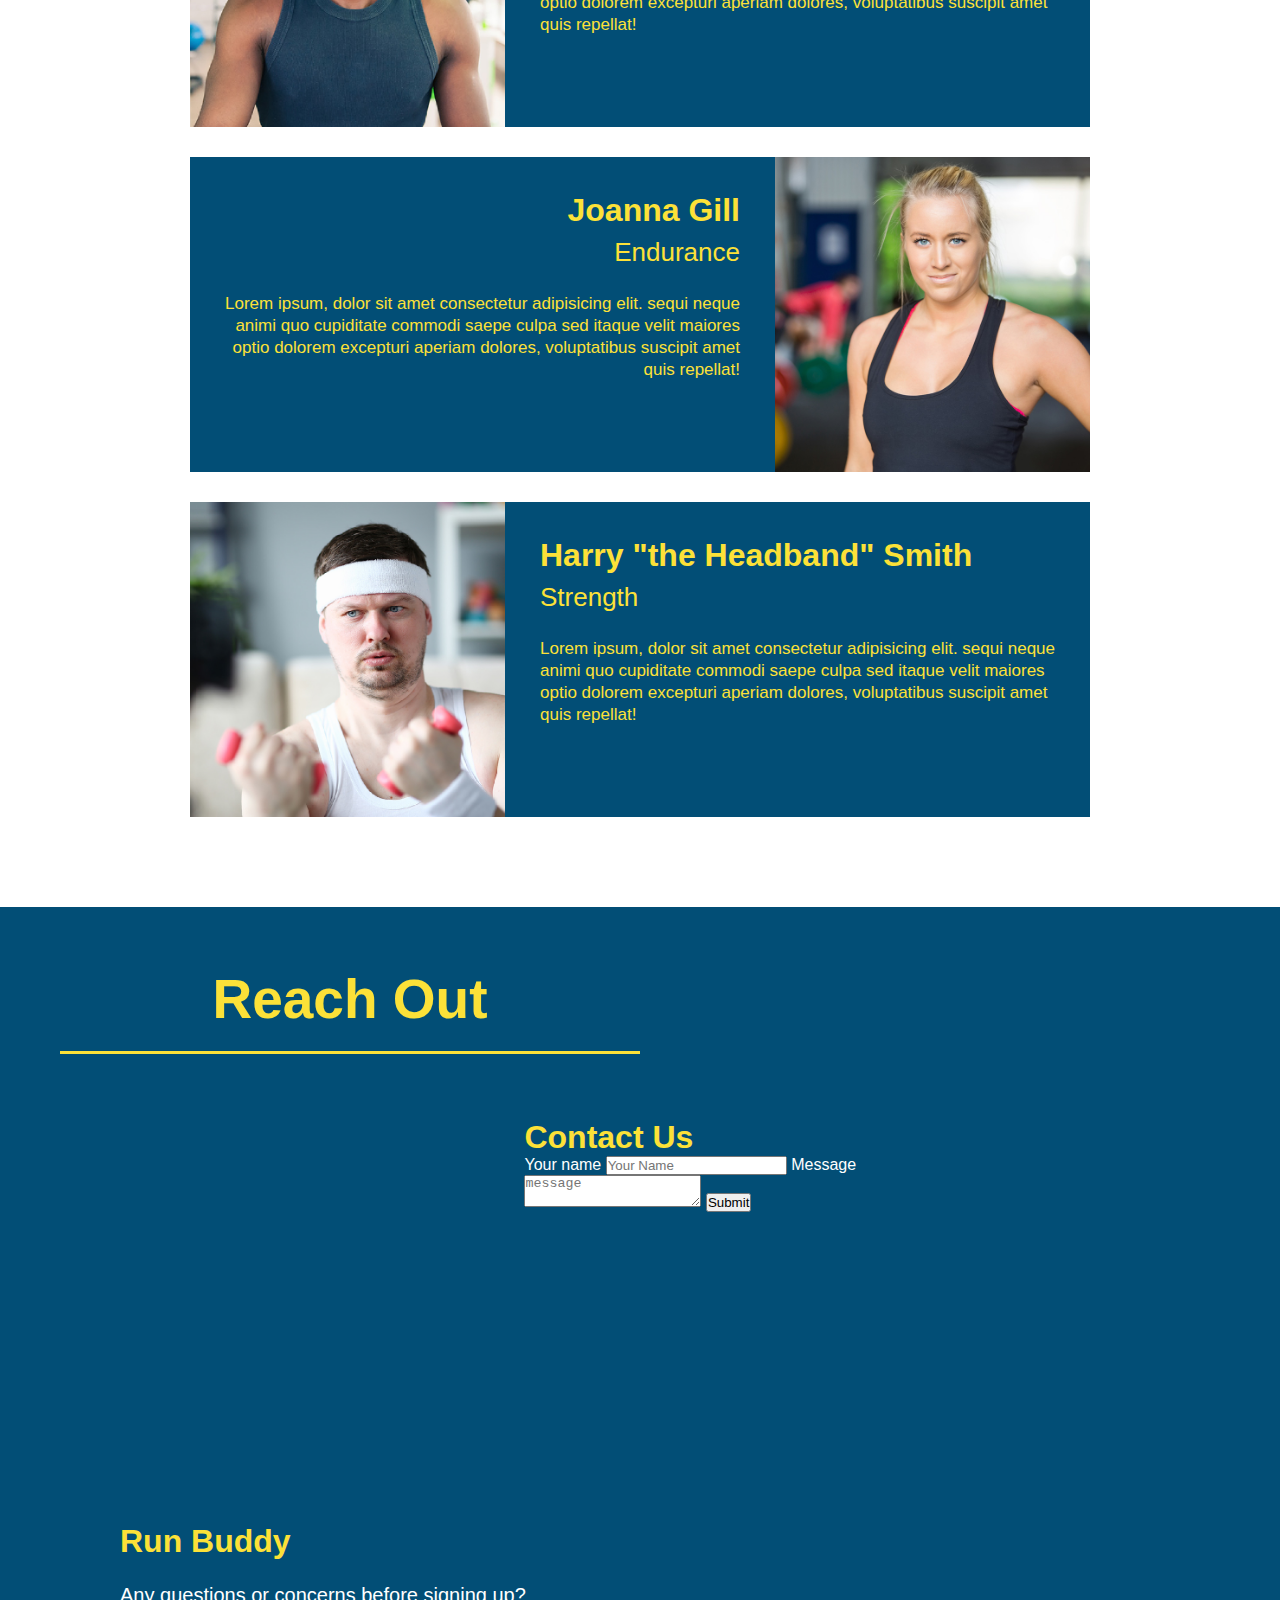
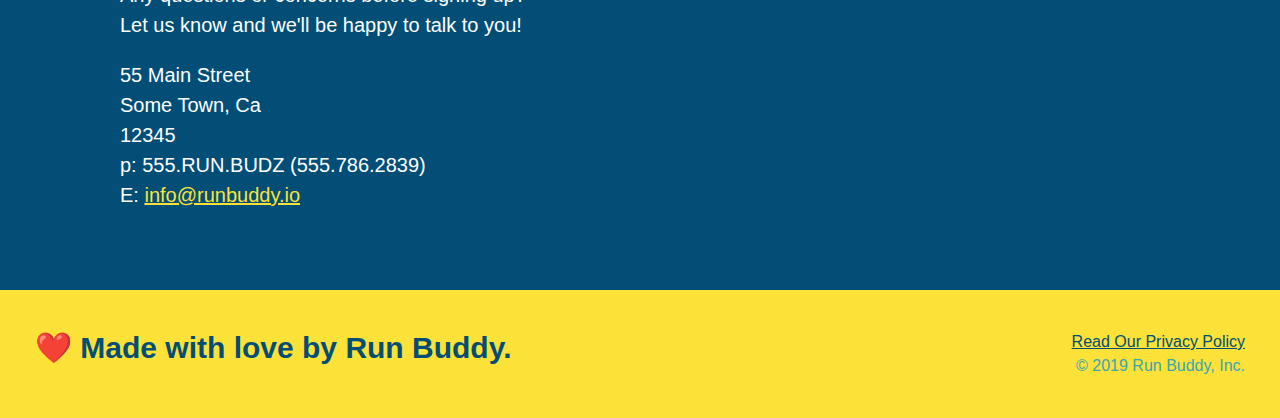
==== commit 4b615548: "restructure HTML and update css" ====
--- a/index.html
+++ b/index.html
@@ -72,10 +72,14 @@
     <!-- End hero -->    
     <!-- "what we do" secition -->
     <section id="what-we-do" class="intro">
+        <div class="flex-row">
         <h2 class="section-title primary-border">What We Do</h2>
+        </div>
+        <div class="flex-row">
         <p>
             butcher selfies chambray shppy chic gentrify readymade yr Echo Park XOXO Tumblr normcore Banksy direct rade blue bottle chillway you probably haven't heard of them single-origin coffee Vice fanny pack fixie Odd Future Austin fingerstache pickled twee synth Wes Anderson Thundercasts viral bitter flannel meggings narwhal Marfa Schlitz sustainable Intelligentsia umami deep v craft
         </p>
+        </div>
         </section>
     <!-- "what you do" section -->
     <section id="what-you-do" class="steps">
--- a/assets/css/style.css
+++ b/assets/css/style.css
@@ -123,9 +123,7 @@
     padding: 10px 20px;
     font-size: 16px;
 }
-.intro {
-    text-align: center;
-}
+
 .intro h2{
   
 }
@@ -135,9 +133,9 @@
     width: 80%;
     font-size: 20px;
     margin: 0 auto;
+    text-align: center;
 }
 .steps {
-    text-align: center;
     background: #fce138;
 }
 .steps h2 {
@@ -146,10 +144,11 @@
 .section-title{
     font-size: 55px;
     color: #024e76;
-    margin-bottom: 35px;
-    padding: 0 100px 20px 100px;
-    display: inline-block;
     border-bottom: 3px solid;
+    padding-bottom: 20px;
+    text-align: center;
+    margin: 0 auto 35px auto;
+    width: 50%
 }
 .primary-border{
     border-color: #fce138;
@@ -177,7 +176,6 @@
     font-size: 38px;
 }
 .trainers {
-    text-align: center;
 }
 .trainer {
     width: 900px;
@@ -223,7 +221,6 @@
     color: #024e76;
 }
 .contact{
-    text-align: center;
     background: #024e76;
 }
 .contact h2{
@@ -263,3 +260,6 @@
     font-size: 42px;
     font-style: italic;
 }
+.flex-row {
+    display: flex;
+}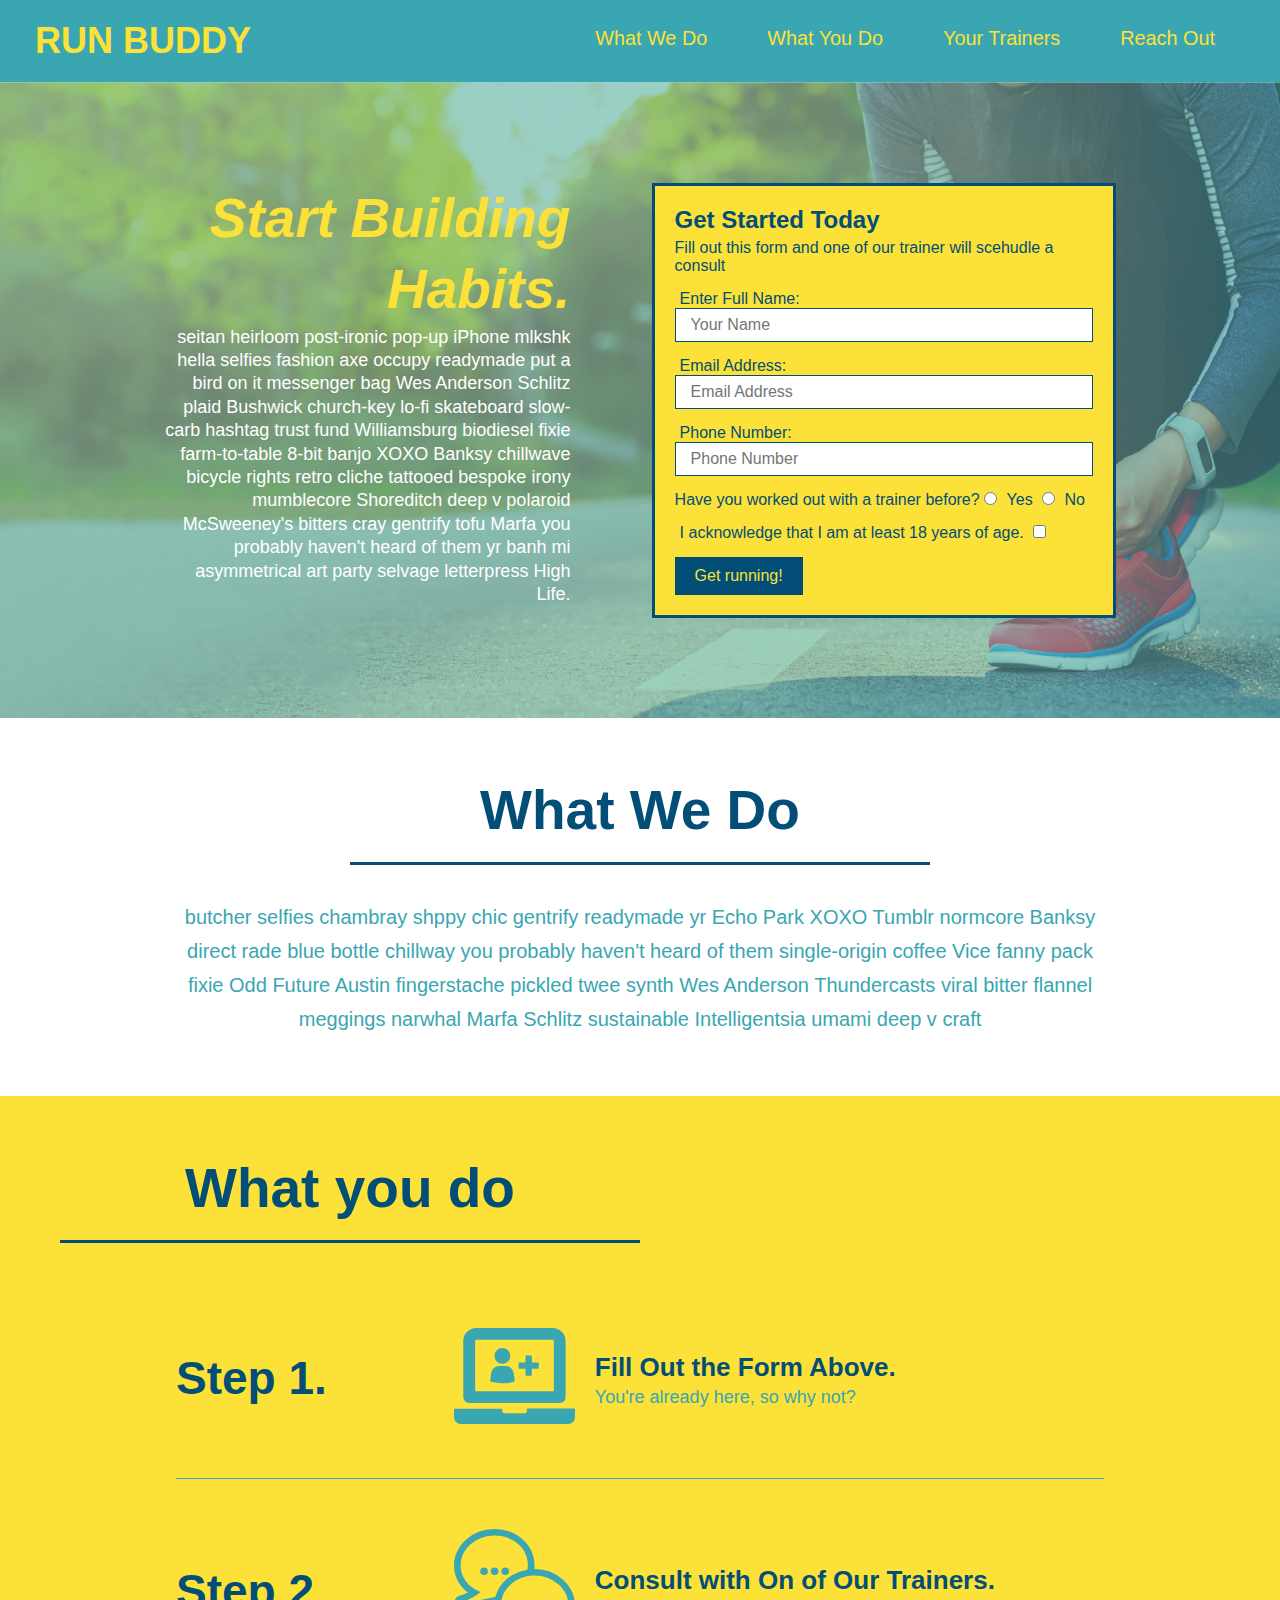
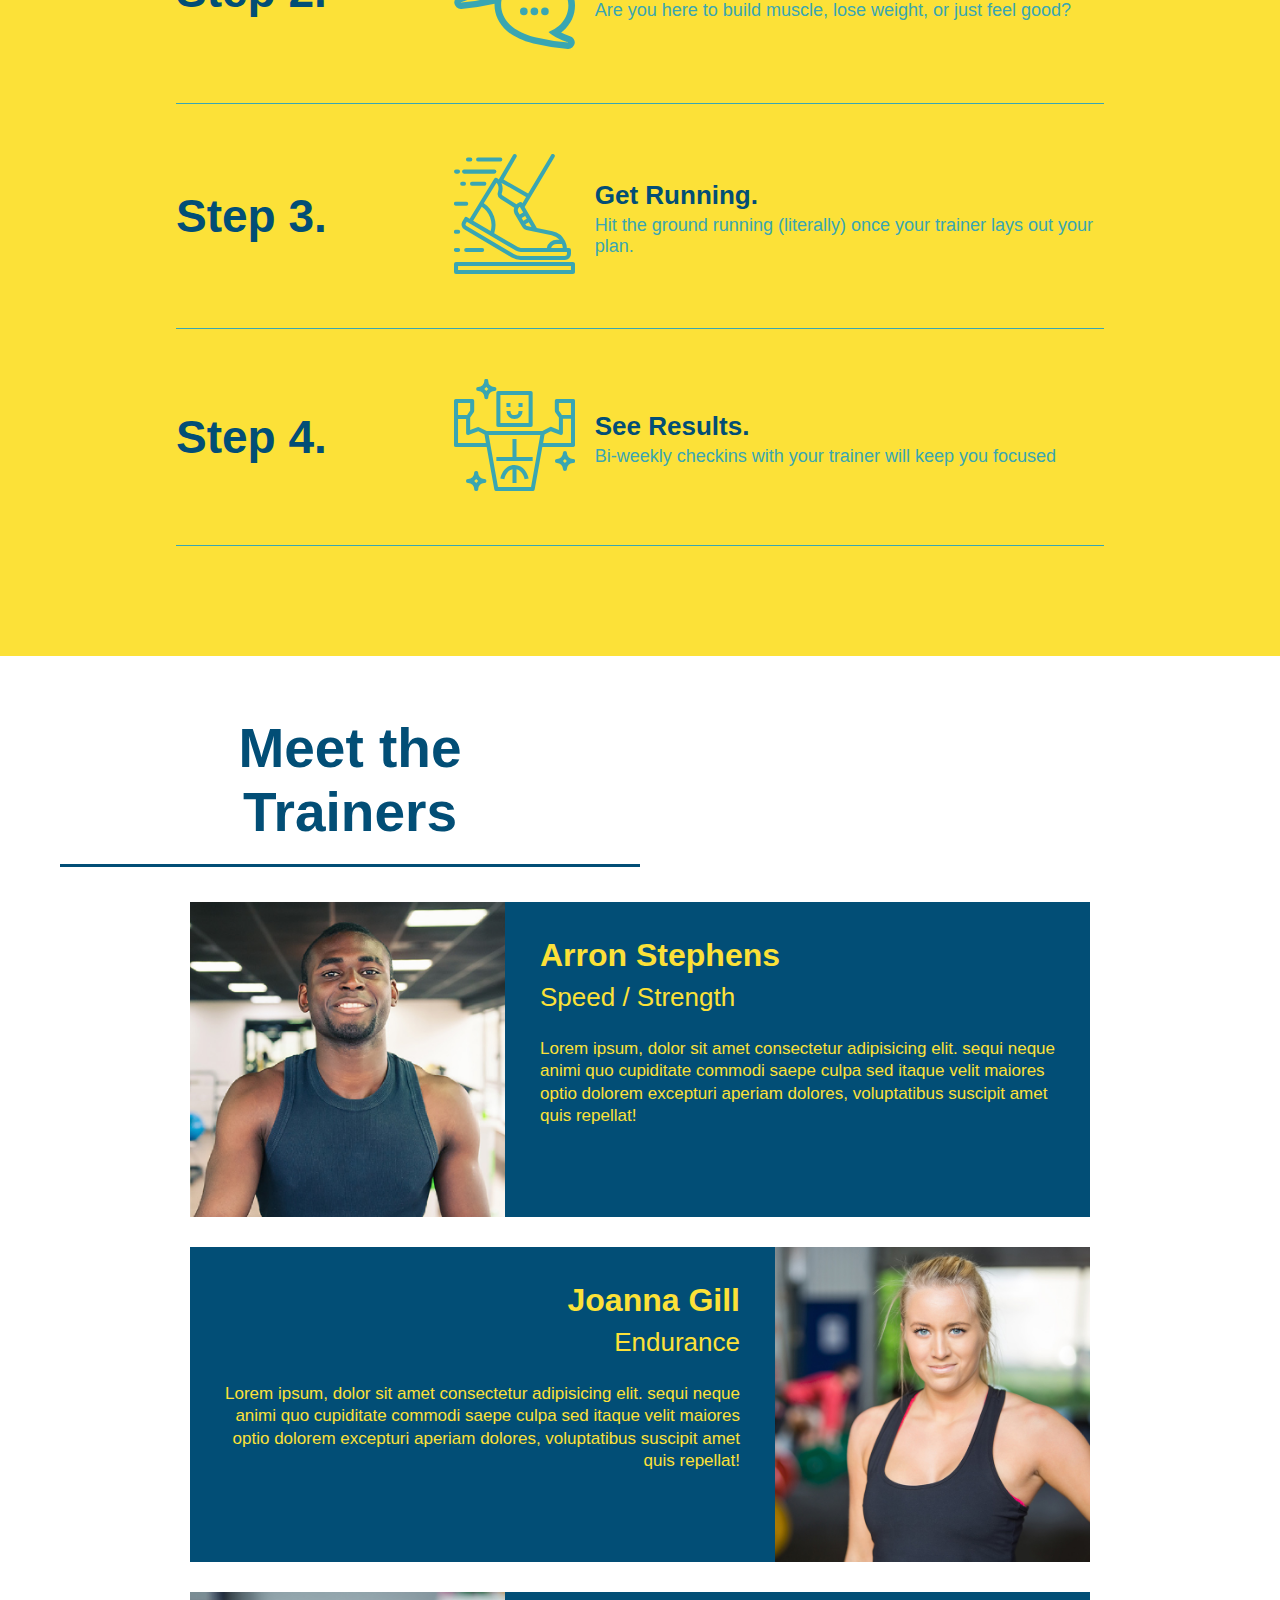
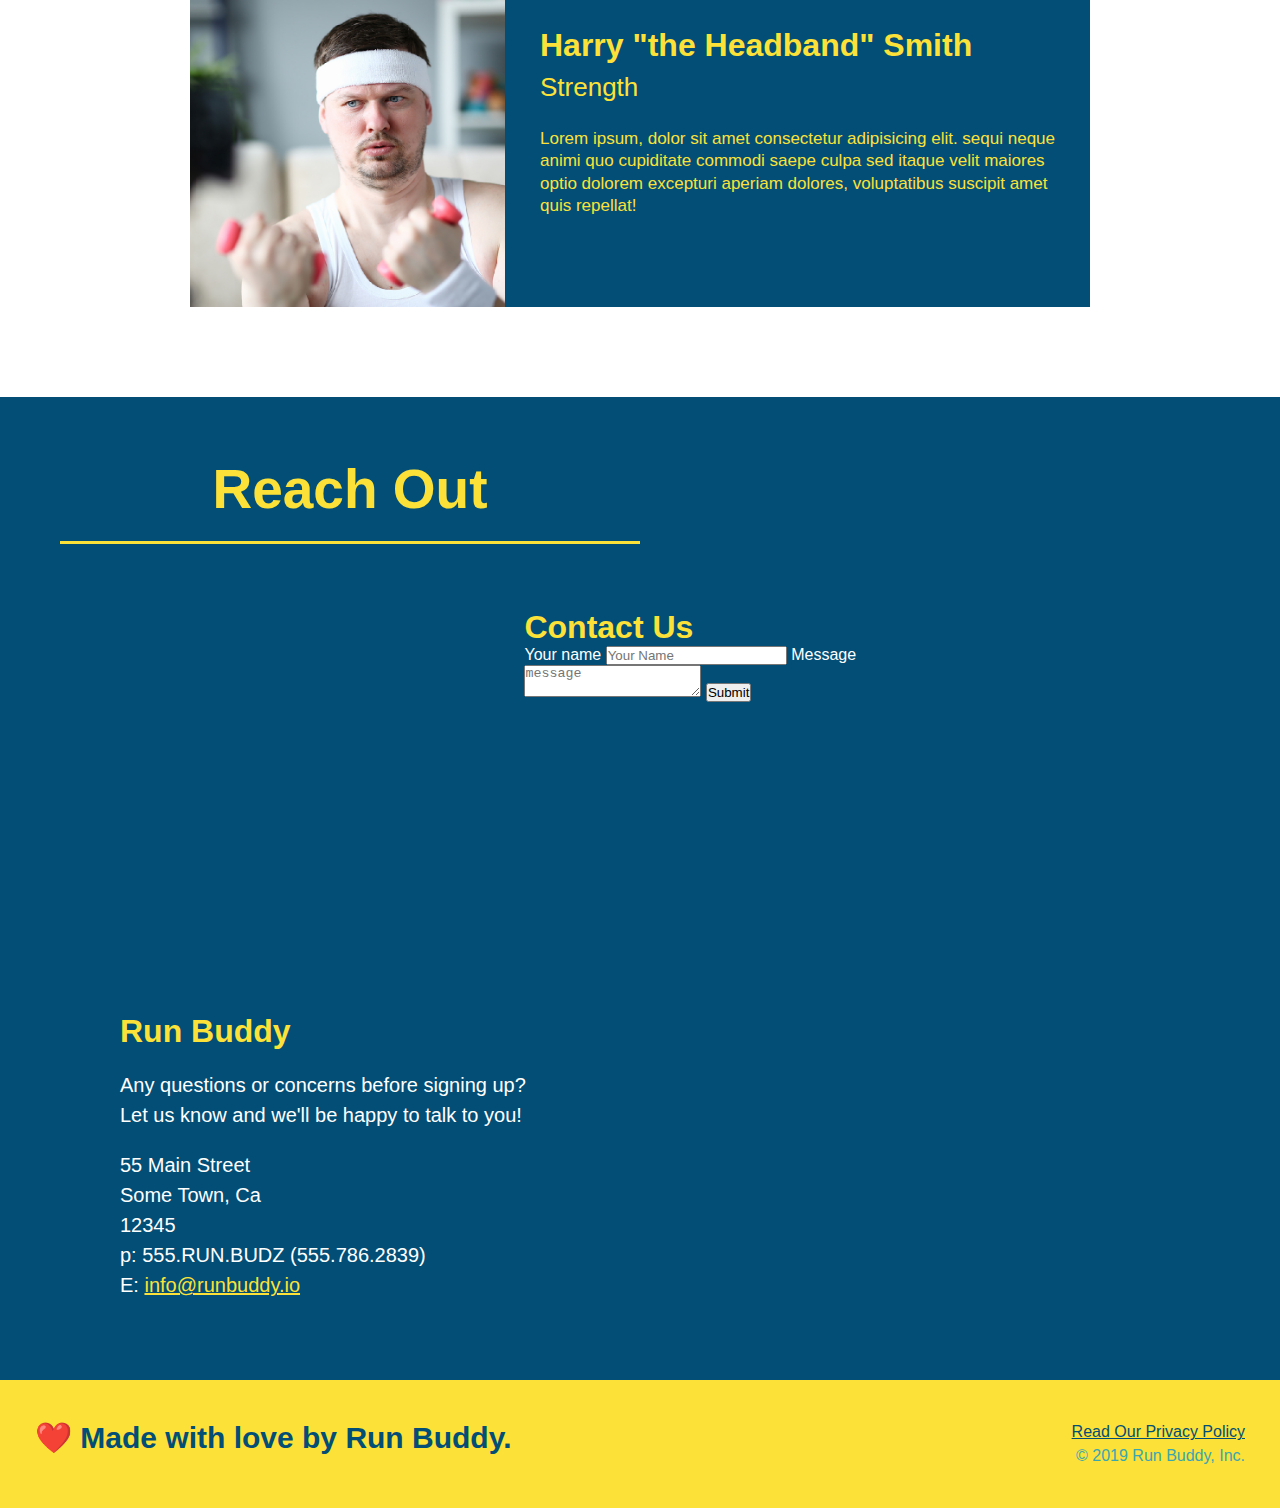
==== commit 0834b13b: "add flexbox to the steps" ====
--- a/index.html
+++ b/index.html
@@ -85,28 +85,56 @@
     <section id="what-you-do" class="steps">
         <h2 class="section-title secondary-border">What you do</h2>
 
-        <div>
-            <img src="./assets/Images/01-04-svgs/step-1.svg" alt=""/>
-            <h3>Step 1: <span>Fill Out the Form Above.</span></h3>
-            <p>You're already here, so why not?</p>
-        </div>
-
-        <div>
-            <img src="./assets/Images/01-04-svgs/step-2.svg" alt=""/>
-            <h3>Step 2: <span>Consult with On of Our Trainers.</span></h3>
-            <p>Are you here to build muscle, lose weight, or just feel good?</p>
-        </div>
-
-        <div>
-            <img src="./assets/Images/01-04-svgs/step-3.svg" alt=""/>
-            <h3>Step 3: <span>Get Running.</span></h3>
-            <p>Hit the ground running (literally) once your trainer lays out your plan.</p>
-        </div>
-
-        <div>
-            <img src="./assets/Images/01-04-svgs/step-4.svg" alt=""/>
-            <h3>Step 4: <span>See Results.</span></h3>
-            <p>Bi-weekly checkins with your trainer will keep you focused</p>
+        <div class="step">
+            <h3>Step 1.</h3> 
+            <div class="step-info">
+                <div class="step-img">
+                    <img src="./assets/Images/01-04-svgs/step-1.svg" alt=""/>
+                </div>
+                <div class="step-text">
+                    <h4>Fill Out the Form Above.</h4>
+                    <p>You're already here, so why not?</p>
+                </div>
+            </div>
+        </div>
+
+        <div class="step">
+            <h3>Step 2.</h3>
+            <div class="step-info">
+                <div class="step-img">
+                    <img src="./assets/Images/01-04-svgs/step-2.svg" alt=""/>
+                </div>
+                <div class="step-text">
+                    <h4>Consult with On of Our Trainers.</h4>
+                    <p>Are you here to build muscle, lose weight, or just feel good?</p>
+                </div>
+            </div>
+        </div>
+
+        <div class="step">
+            <h3>Step 3.</h3>
+            <div class="step-info">
+                <div class="step-img">          
+                    <img src="./assets/Images/01-04-svgs/step-3.svg" alt=""/>
+                </div>
+                <div class="step-text">
+                    <h4>Get Running.</h4>
+                    <p>Hit the ground running (literally) once your trainer lays out your plan.</p>
+                </div>
+            </div>
+        </div>
+
+        <div class="step">
+            <h3>Step 4.</h3>
+            <div class="step-info">
+                <div class="step-img">
+                    <img src="./assets/Images/01-04-svgs/step-4.svg" alt=""/>
+                </div>
+                <div class="step-text">     
+                    <h4>See Results.</h4>
+                    <p>Bi-weekly checkins with your trainer will keep you focused</p>
+                </div>
+            </div>
         </div>
     </section>
     <!-- "Meet the trainers" section -->
--- a/assets/css/style.css
+++ b/assets/css/style.css
@@ -156,24 +156,46 @@
 .secondary-border{
     border-color: #39a6b2;
 }
-.steps div{
-    margin-bottom: 80px;
-}
-.steps img{
-    width: 15%;
-    margin: 10px 0;
-}
-.steps h3{
+
+.step h3{
     color: #024e76;
     font-size: 46px;
-    margin-top: 10px;
-}
-.steps p {
+    flex: 1 30%;
+}
+.step-text p {
     color: #39a6b2;
-    font-size: 23px;
-}
-.steps span{
-    font-size: 38px;
+    font-size: 18px;
+}
+.step-text h4 {
+    font-size: 26px;
+    line-height: 1.5;
+    color: #024e76;
+}
+.step {
+    margin: 50px auto;
+    padding-bottom: 50px;
+    width: 80%;
+    border-bottom: 1px solid #39a6b2;
+    display: flex;
+    flex-wrap: wrap;
+    align-items: center;
+    justify-content: space-between;
+}
+.step-info{
+    flex: 2 70%;
+    display: flex;
+    flex-wrap: wrap;
+    align-items: center;
+}
+.step-img {
+    flex: 1 12%;
+    margin-right: 20px;
+}
+.step-text {
+    flex: 12;
+}
+.step img img{
+    max-width: 100%;
 }
 .trainers {
 }
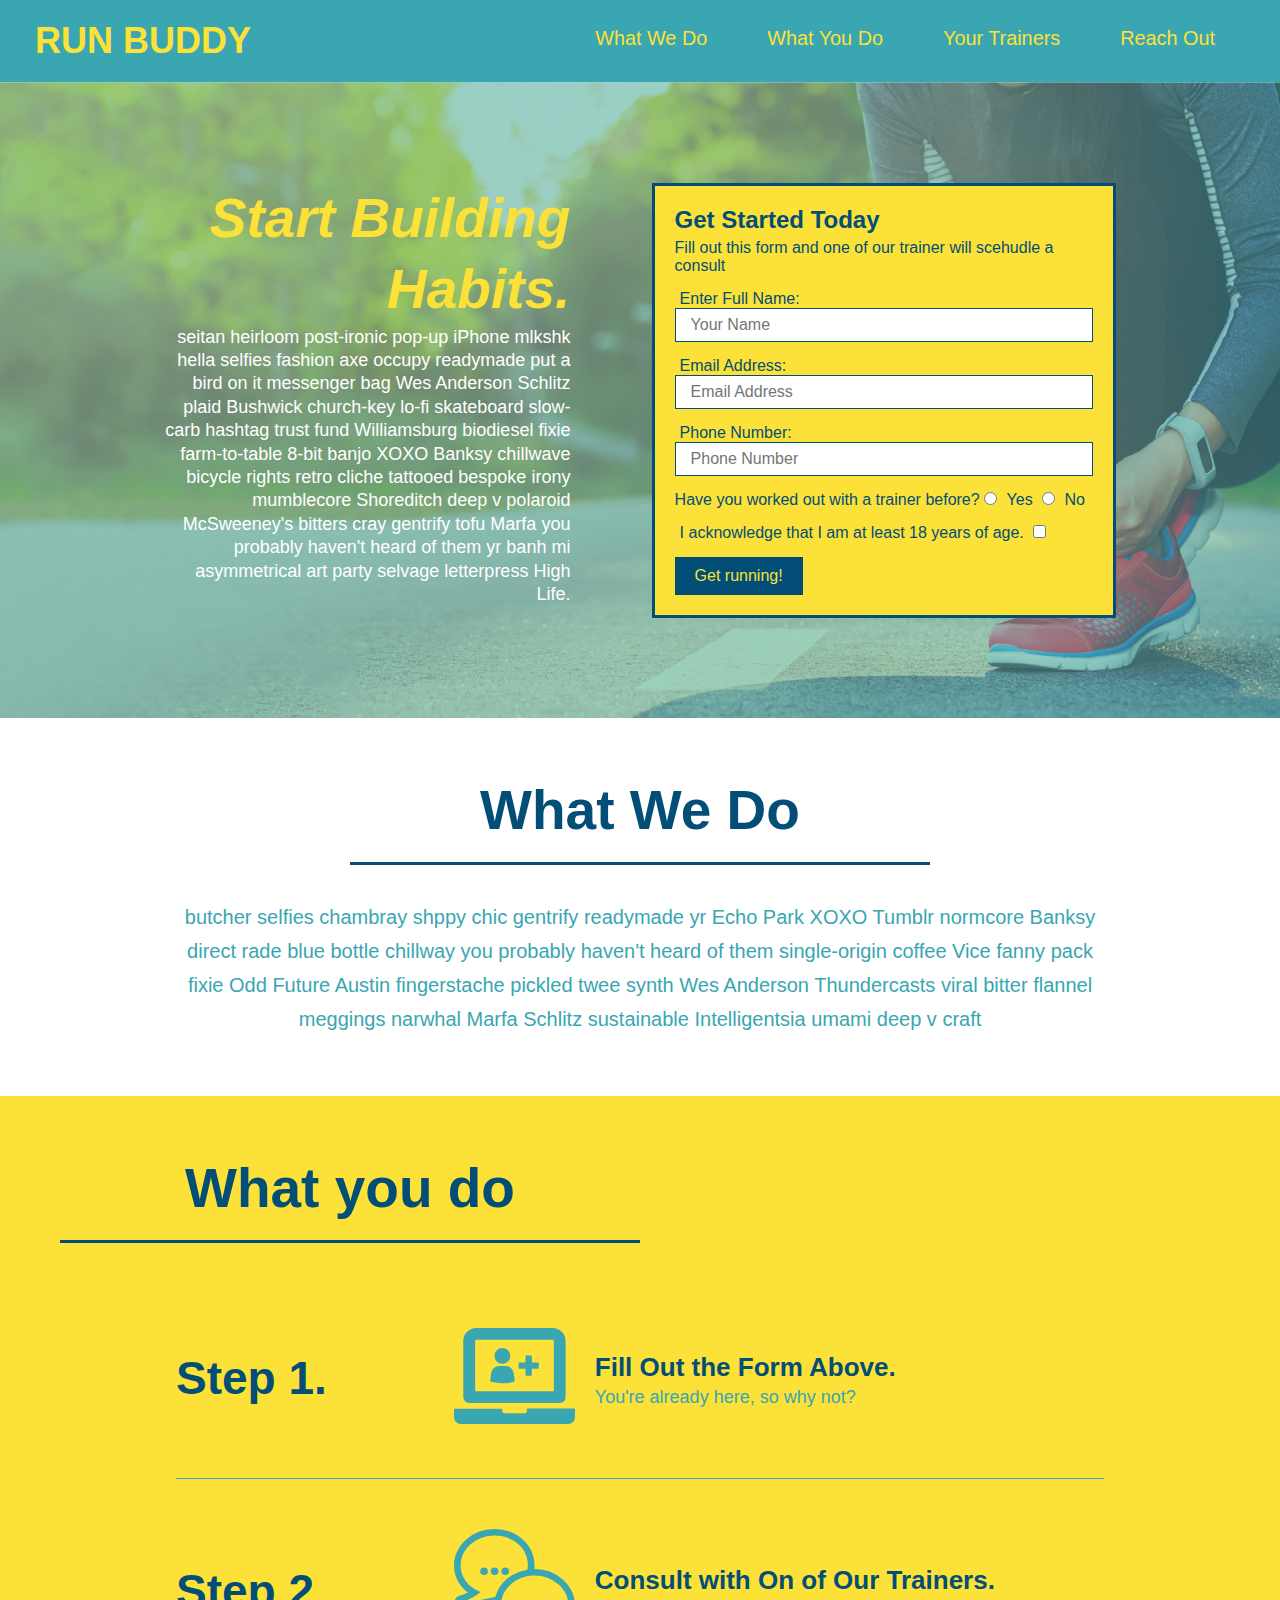
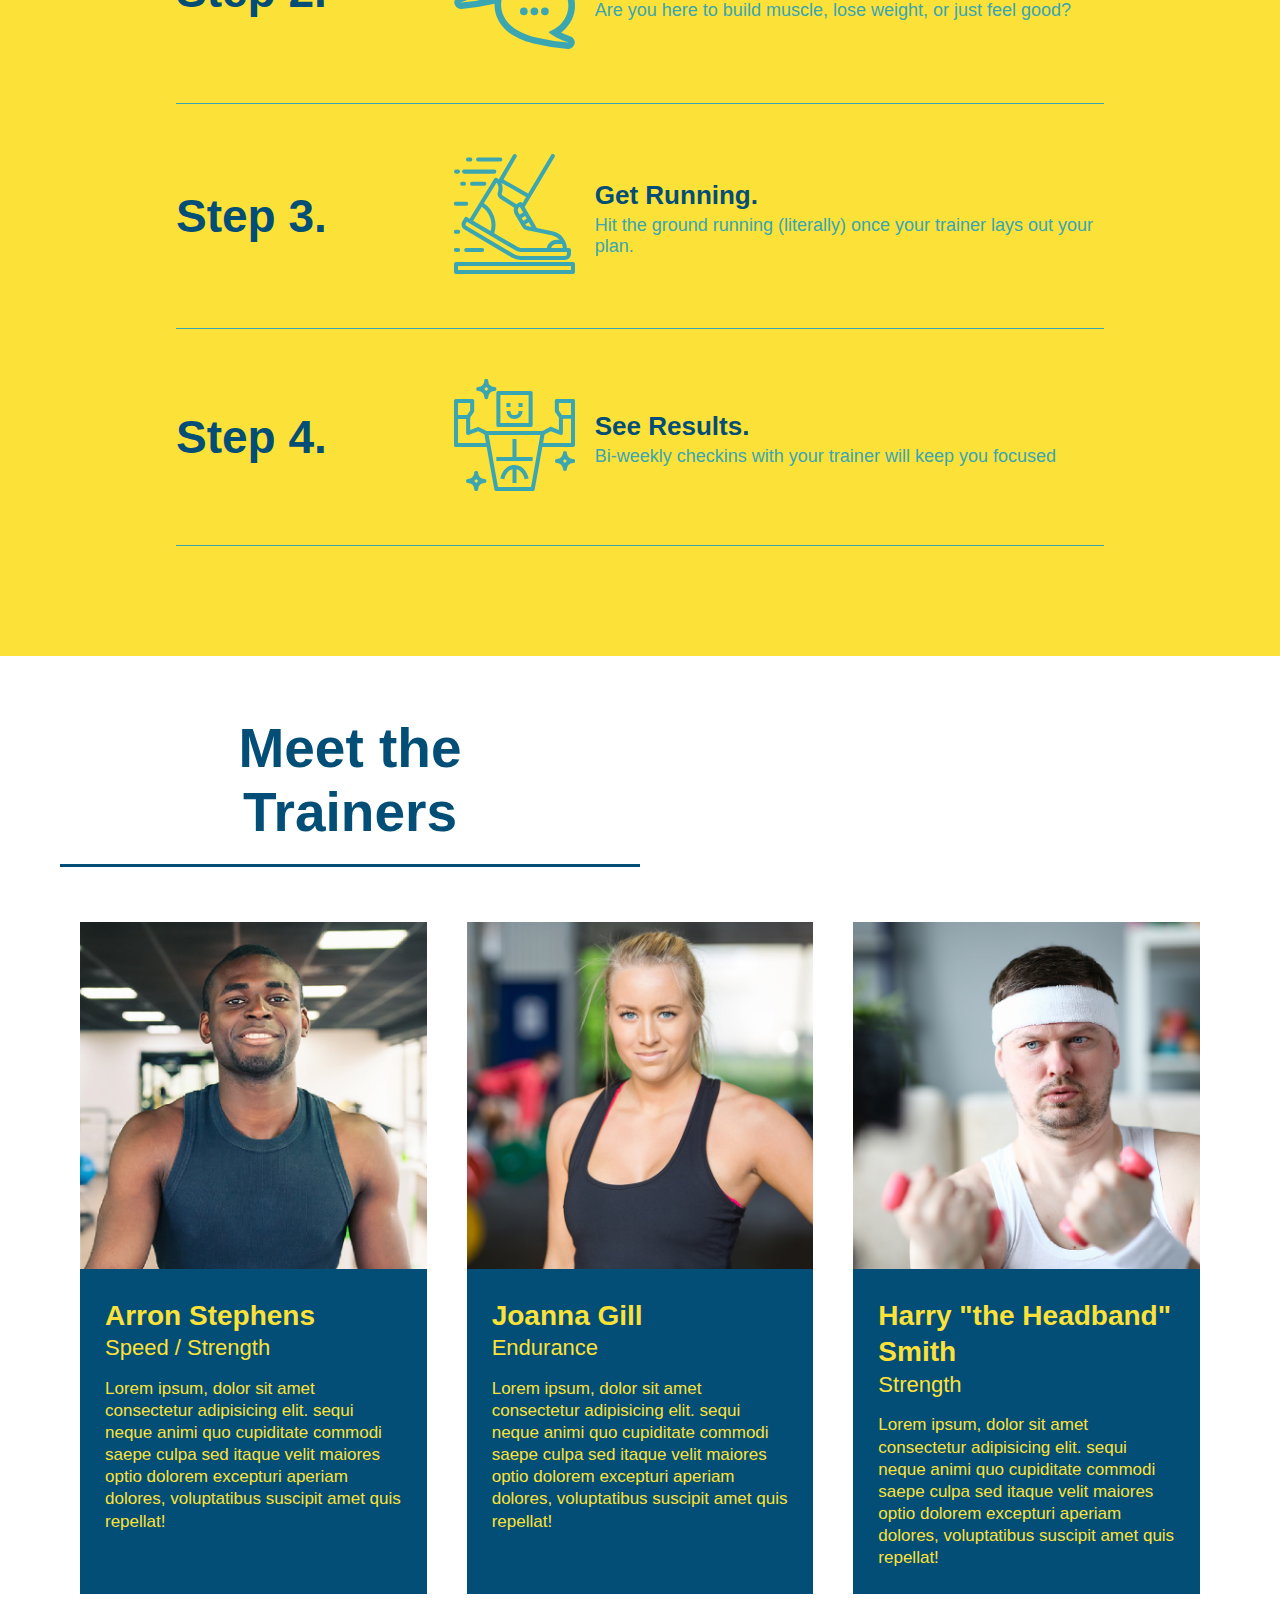
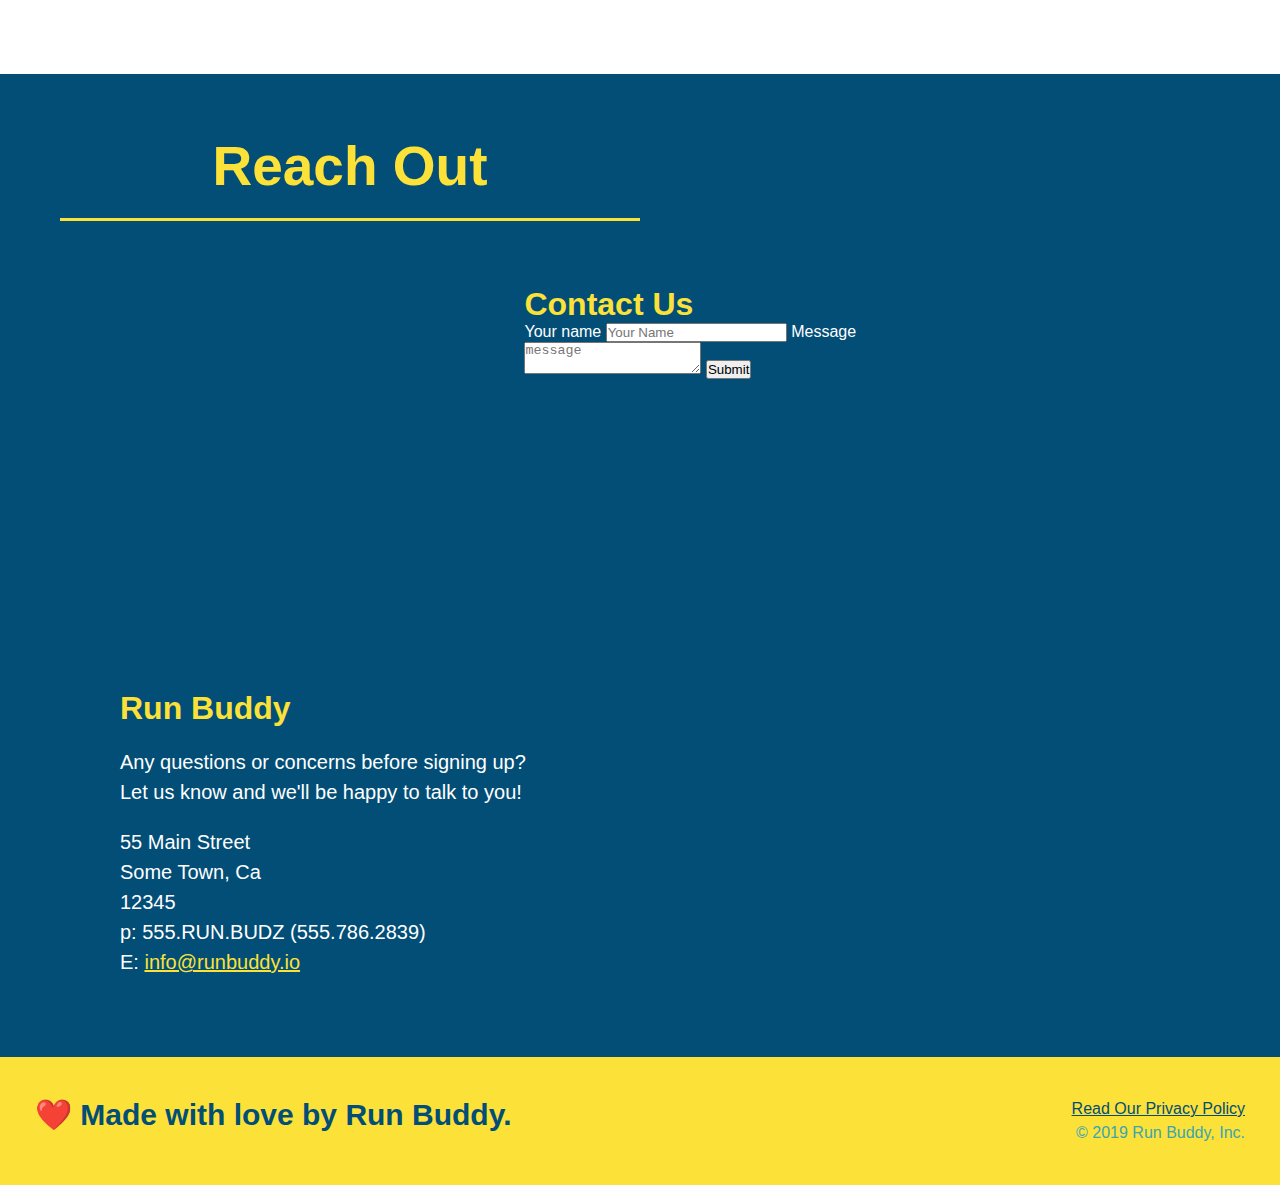
==== commit 504985d5: "add flexbox to the trainers" ====
--- a/index.html
+++ b/index.html
@@ -138,39 +138,41 @@
         </div>
     </section>
     <!-- "Meet the trainers" section -->
-    <section id="your-trainers" class="trainers">
+    <section id="your-trainers">
         <h2 class="section-title primary-border">Meet the Trainers</h2>
+        <div class="trainers">
         <article class="trainer">
             <img src="./assets/Images/01-05-trainers/trainer-1.jpg" alt="Arron Stephis in his workout clothes, ready to pump iron">
-            <div class="trainer-bio text-left">
-                <h3> Arron Stephens</h3>
-                <h4>Speed / Strength</h4>
+            <div class="trainer-bio">
+                <h3 class="trainer-name"> Arron Stephens</h3>
+                <h4 class="trainer-role">Speed / Strength</h4>
                 <p>Lorem ipsum, dolor sit amet consectetur adipisicing elit. sequi neque animi quo cupiditate commodi saepe culpa sed itaque velit maiores optio dolorem excepturi aperiam dolores, voluptatibus suscipit amet quis repellat!  
                 </p>
             </div>
-        </article>  
+        </article>
             <!-- second trainer bio -->
         <article class="trainer">
-            <div class="trainer-bio text-right">
-                <h3>Joanna Gill</h3>
-                <h4>Endurance</h4>
+            <img src="./assets/Images/01-05-trainers/trainer-2.jpg" alt="Joanna Gill cooling off after a workout"/>
+            <div class="trainer-bio">
+                <h3 class="trainer-name">Joanna Gill</h3>
+                <h4 class="trainer-role">Endurance</h4>
                 <p>
                     Lorem ipsum, dolor sit amet consectetur adipisicing elit. sequi neque animi quo cupiditate commodi saepe culpa sed itaque velit maiores optio dolorem excepturi aperiam dolores, voluptatibus suscipit amet quis repellat!
                 </p>
             </div>
-            <img src="./assets/Images/01-05-trainers/trainer-2.jpg" alt="Joanna Gill cooling off after a workout"/>
         </article>
             <!-- third rainer bio -->
         <article class="trainer">
             <img src="./assets/Images/01-05-trainers/trainer-3.jpg" alt="Harry Smith wearing a headband and lifting comically small pink weights"/>
-            <div class="trainer-bio text-left">
-                <h3>Harry "the Headband" Smith</h3>
-                <h4>Strength</h4>
+            <div class="trainer-bio">
+                <h3 class="trainer-name">Harry "the Headband" Smith</h3>
+                <h4 class="trainer-role">Strength</h4>
                 <p>
                     Lorem ipsum, dolor sit amet consectetur adipisicing elit. sequi neque animi quo cupiditate commodi saepe culpa sed itaque velit maiores optio dolorem excepturi aperiam dolores, voluptatibus suscipit amet quis repellat!
                 </p>
             </div>
         </article>
+        </div>
     </section>
     <!-- "rech out" section -->
     <section id="reach-out" class="contact">
--- a/assets/css/style.css
+++ b/assets/css/style.css
@@ -198,22 +198,24 @@
     max-width: 100%;
 }
 .trainers {
+    width: 100%;
+    margin: 0 auto;
+    display: flex;
+    flex-wrap: wrap;
+    justify-content: space-around;
 }
 .trainer {
-    width: 900px;
-    margin: 0 auto 30px auto;
+    margin: 20px;
     background: #024e76;
     color: #fce138;
-    overflow: auto;
+    flex: 1;
 }
 .trainer img{
-    width: 35%;
-    float: left;
+    width: 100%;
 }
 .trainer-bio{
-    padding: 35px;
-    float: left;
-    width: 65%;
+    padding: 25px;
+    line-height: 1.3;
 }
 .text-left {
     text-align: left;
@@ -222,17 +224,15 @@
     text-align: right;
 }
 .trainer-bio h3{
-    font-size: 32px;
-    margin-bottom: 8px;
+    font-size: 28px;
 }
 .trainer-bio h4 {
     font-weight: lighter;
-    font-size: 26px;
-    margin-bottom: 25px;
+    font-size: 22px;
+    margin-bottom: 15px;
 }
 .trainer-bio p {
     font-size: 17px;
-    line-height: 1.3;
 }
 .section-title{
     font-size: 55px;
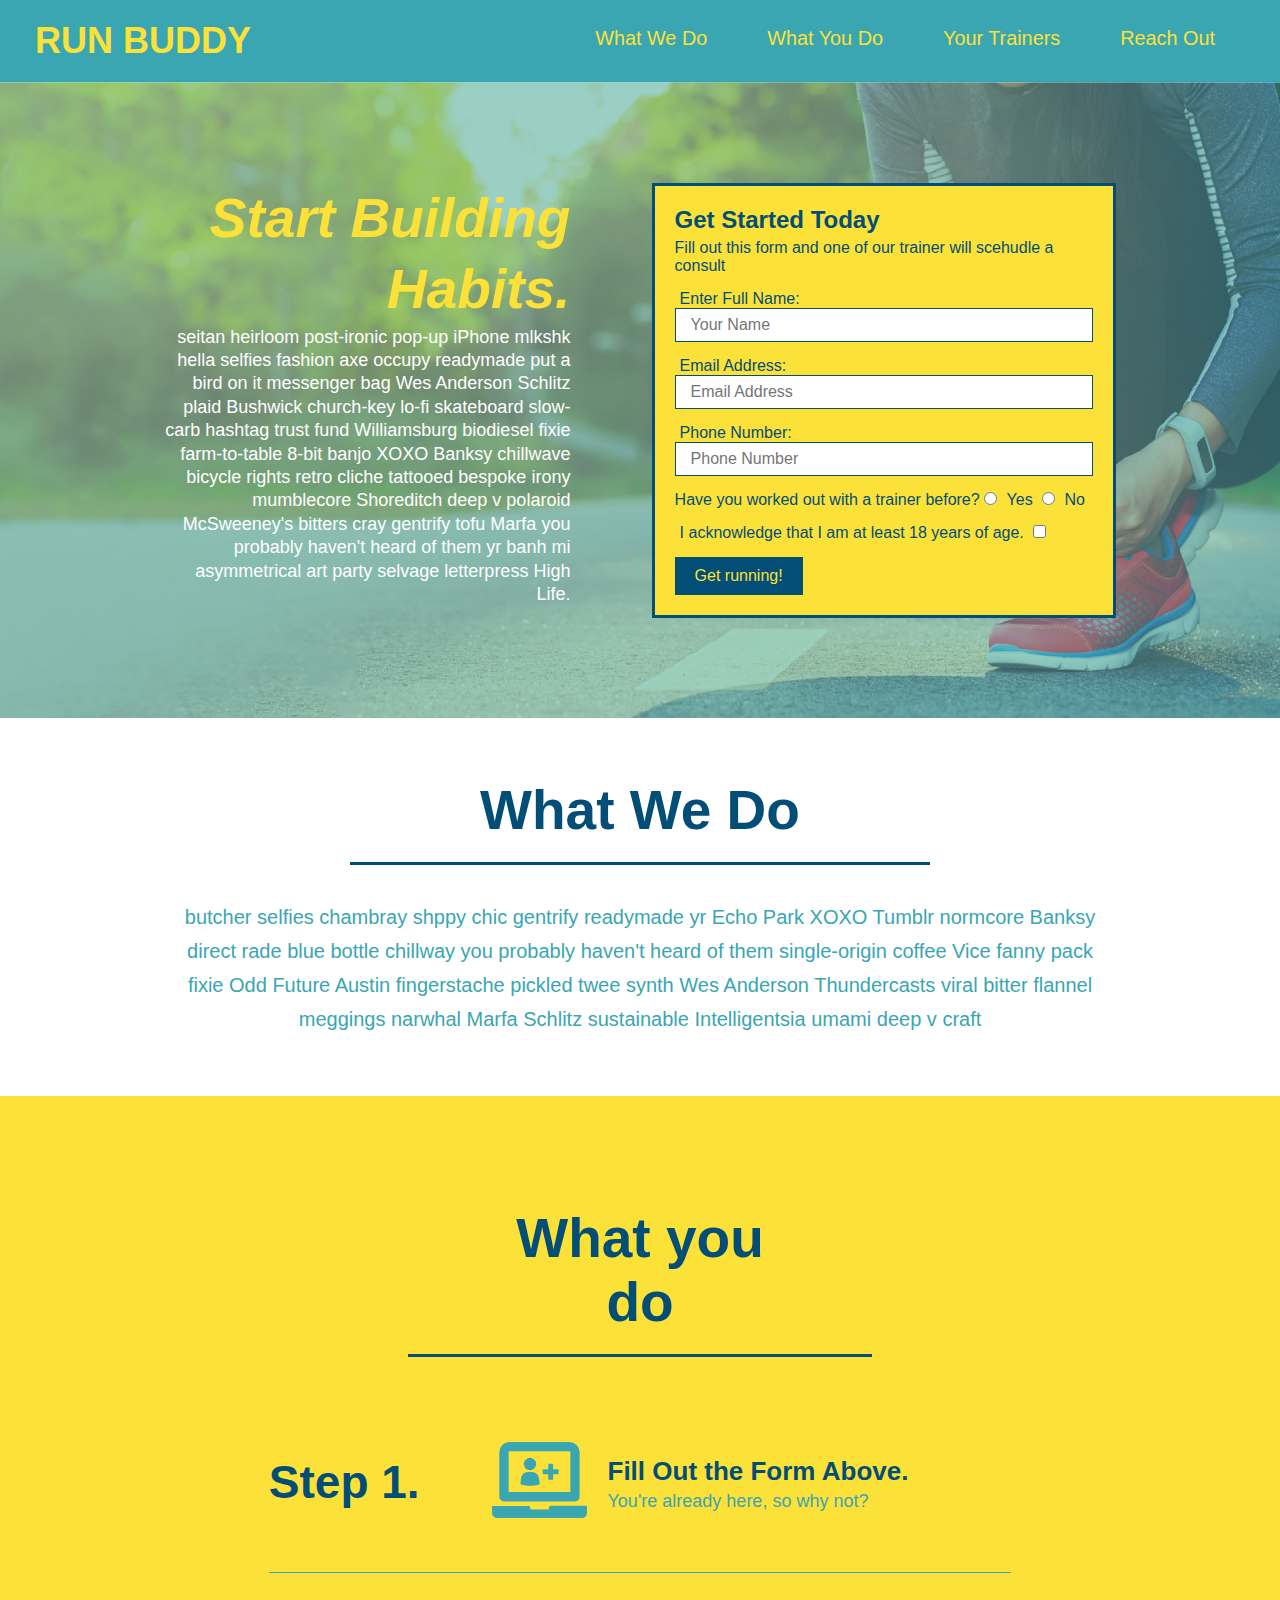
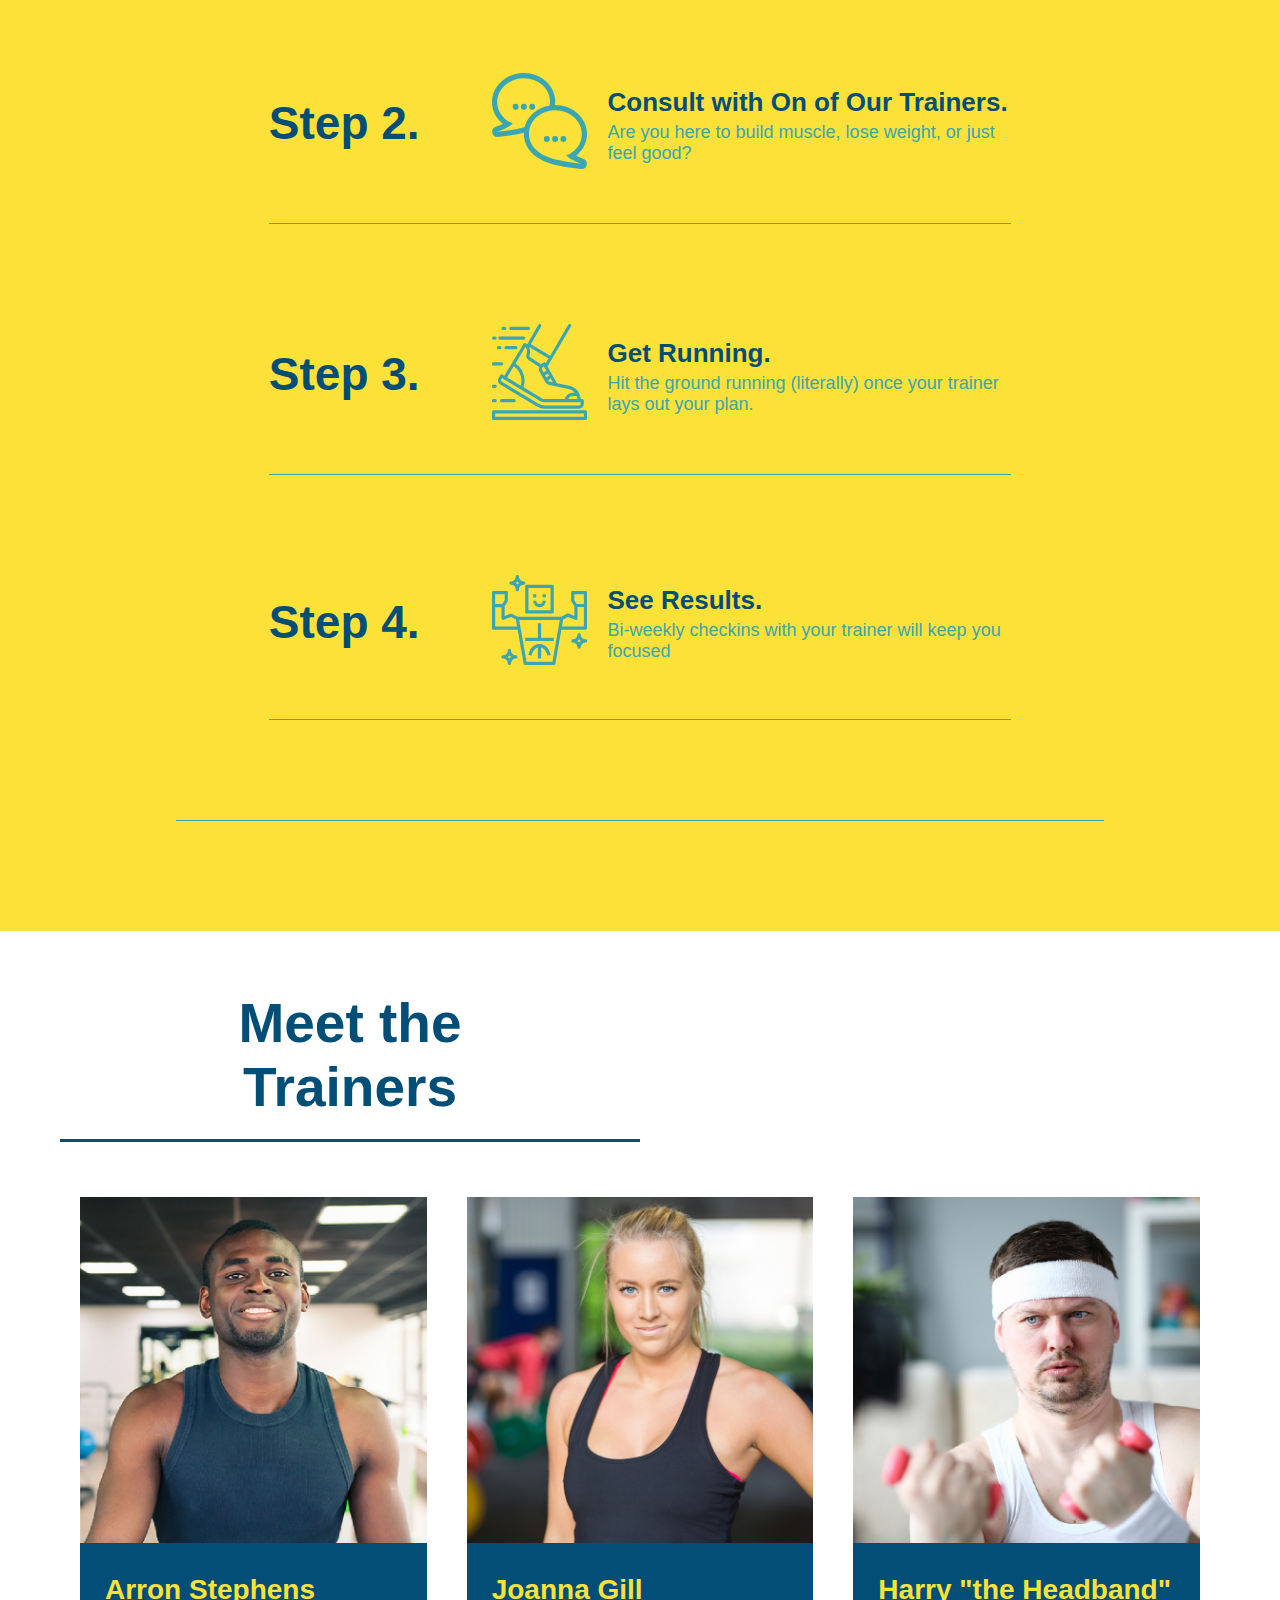
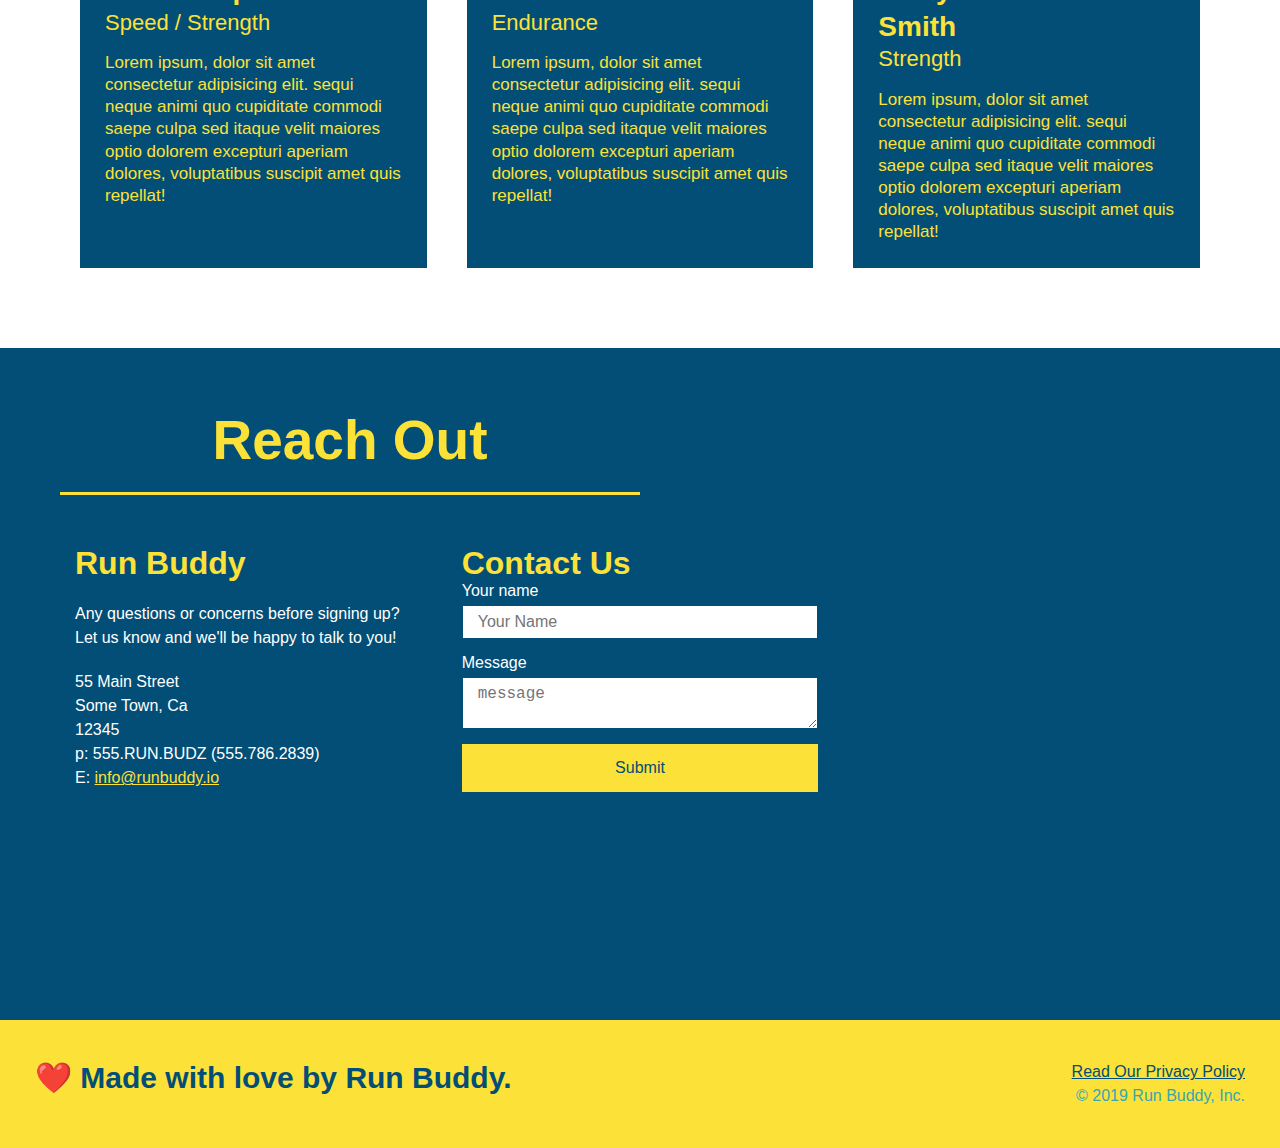
==== commit 93add3bd: "flexbox to reach out" ====
--- a/index.html
+++ b/index.html
@@ -83,6 +83,7 @@
         </section>
     <!-- "what you do" section -->
     <section id="what-you-do" class="steps">
+        <div class="step">
         <h2 class="section-title secondary-border">What you do</h2>
 
         <div class="step">
@@ -178,6 +179,36 @@
     <section id="reach-out" class="contact">
         <h2 class="section-title secondary-border">Reach Out</h2>
         <div class="contact-info">
+        <div>
+            <h3>Run Buddy</h3>
+            <p>
+                Any questions or concerns before signing up?
+                <br/>
+                Let us know and we'll be happy to talk to you!
+            </p>
+
+            <address>
+                55 Main Street <br/>
+                Some Town, Ca <br/>
+                12345<br/>
+                p: 555.RUN.BUDZ (555.786.2839)<br/>
+                E: <a href="mailto:info@runbuddy.io">info@runbuddy.io</a>
+            </address>
+
+        </div>
+        
+        <div class="contact-form">
+            <h3>Contact Us</h3>
+            <form>
+                <label for="contact-name">Your name</label>
+                <input type="text" id="contact-name" placeholder="Your Name"/>
+
+                <label for="contact-message">Message</label>
+                <textarea id="contac-message" placeholder="message"></textarea>
+
+                <button type="submit">Submit</button>
+            </form>
+        </div>
         <iframe src="https://www.google.com/maps/embed?pb=!1m18!1m12!1m3!1d3017.754973151707!2d-111.94051128436752!3d40.85530313677264!2m3!1f0!2f0!3f0!3m2!1i1024!2i768!4f13.1!3m3!1m2!1s0x8752f73991c23365%3A0xb68b67f1e51f4c9b!2s738%20Fox%20Hollow%20Dr%2C%20North%20Salt%20Lake%2C%20UT%2084054!5e0!3m2!1sen!2sus!4v1615941618059!5m2!1sen!2sus" width="600" height="450" style="border:0;" allowfullscreen="" loading="lazy"
         frameborder="0"
         height="400"
@@ -186,33 +217,6 @@
         allowfullscreen
         >
         </iframe>
-        <div class="contact-form">
-            <h3>Contact Us</h3>
-            <form>
-                <label for="contact-name">Your name</label>
-                <input type="text" id="contact-name" placeholder="Your Name"/>
-
-                <label for="contact-message">Message</label>
-                <textarea id="contac-message" placeholder="message"></textarea>
-
-                <button type="submit">Submit</button>
-            </form>
-        </div>
-        <div>
-            <h3>Run Buddy</h3>
-            <p>
-                Any questions or concerns before signing up?
-                <br/>
-                Let us know and we'll be happy to talk to you!
-            </p>
-            <address>
-                55 Main Street <br/>
-                Some Town, Ca <br/>
-                12345<br/>
-                p: 555.RUN.BUDZ (555.786.2839)<br/>
-                E: <a href="mailto:info@runbuddy.io">info@runbuddy.io</a>
-            </address>
-        </div>
     </section>
     <!-- footer -->
     <footer>
--- a/assets/css/style.css
+++ b/assets/css/style.css
@@ -249,16 +249,20 @@
     color: #fce138;
 }
 .contact-info iframe {
-    width: 400px;
     height: 400px;
+
 }
 .contact-info div{
-    width: 410px;
-    display: inline-block;
-    vertical-align: top;
-    text-align: left;
-    margin: 30px 0 0 60px;
     color: white;
+}
+.contact-info{
+    display: flex;
+    justify-content: space-between;
+    flex-wrap: wrap;
+}
+.contact-info > *{
+    flex: 1;
+    margin: 15px;
 }
 .contact-info h3 {
     color: #fce138;
@@ -267,8 +271,27 @@
 .contact-info p, .contact-info address {
     margin: 20px 0;
     line-height: 1.5;
-    font-size: 20px;
+    font-size: 16px;
     font-style: normal;
+}
+.contact-form input, .contact-form textarea{
+    border: 1px solid #024e76;
+    display: block;
+    padding: 7px 15px;
+    font-size: 16px;
+    color: #024e76;
+    width: 100%;
+    margin-bottom: 15px;
+    margin-top: 5px;
+}
+.contact-form button{
+    width: 100%;
+    border: none;
+    background: #fce138;
+    color: #024e76;
+    text-align: center;
+    padding: 15px 0;
+    font-size: 16px;
 }
 .contact-info a {
     color: #fce138;
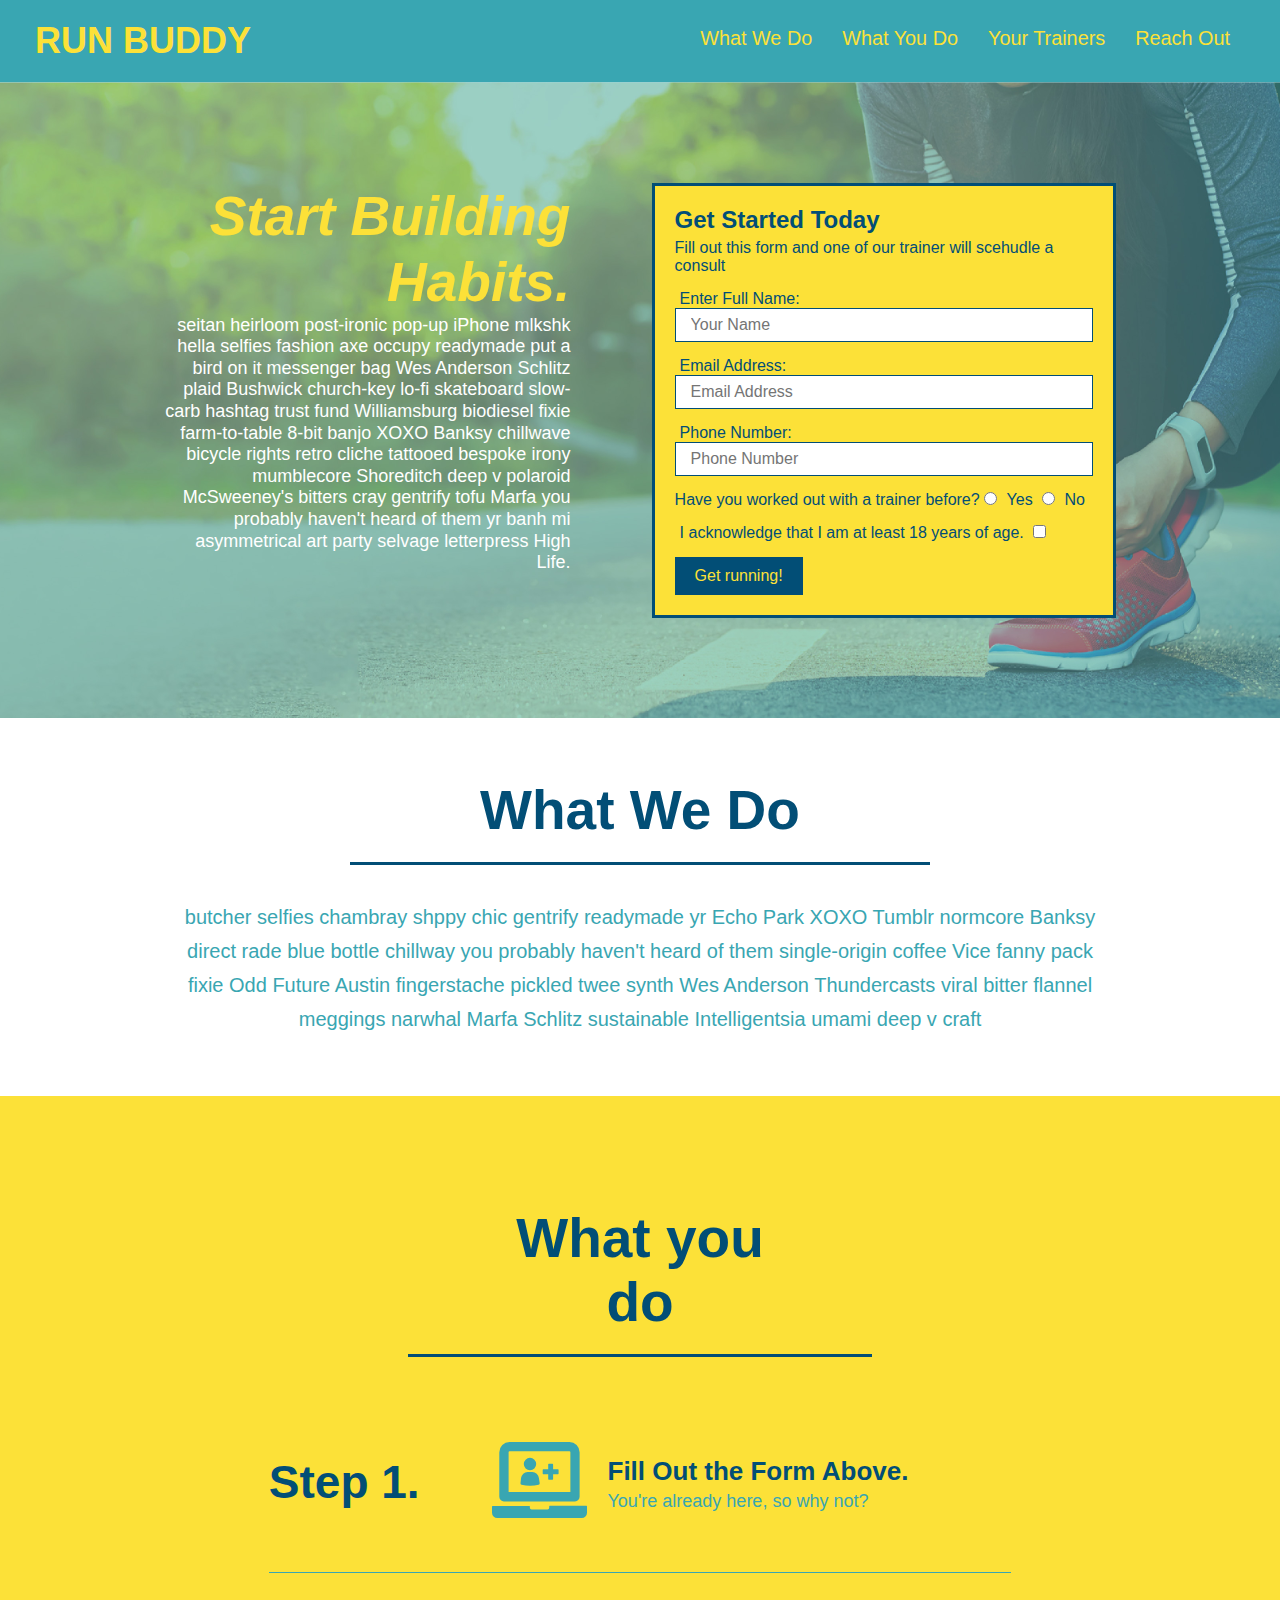
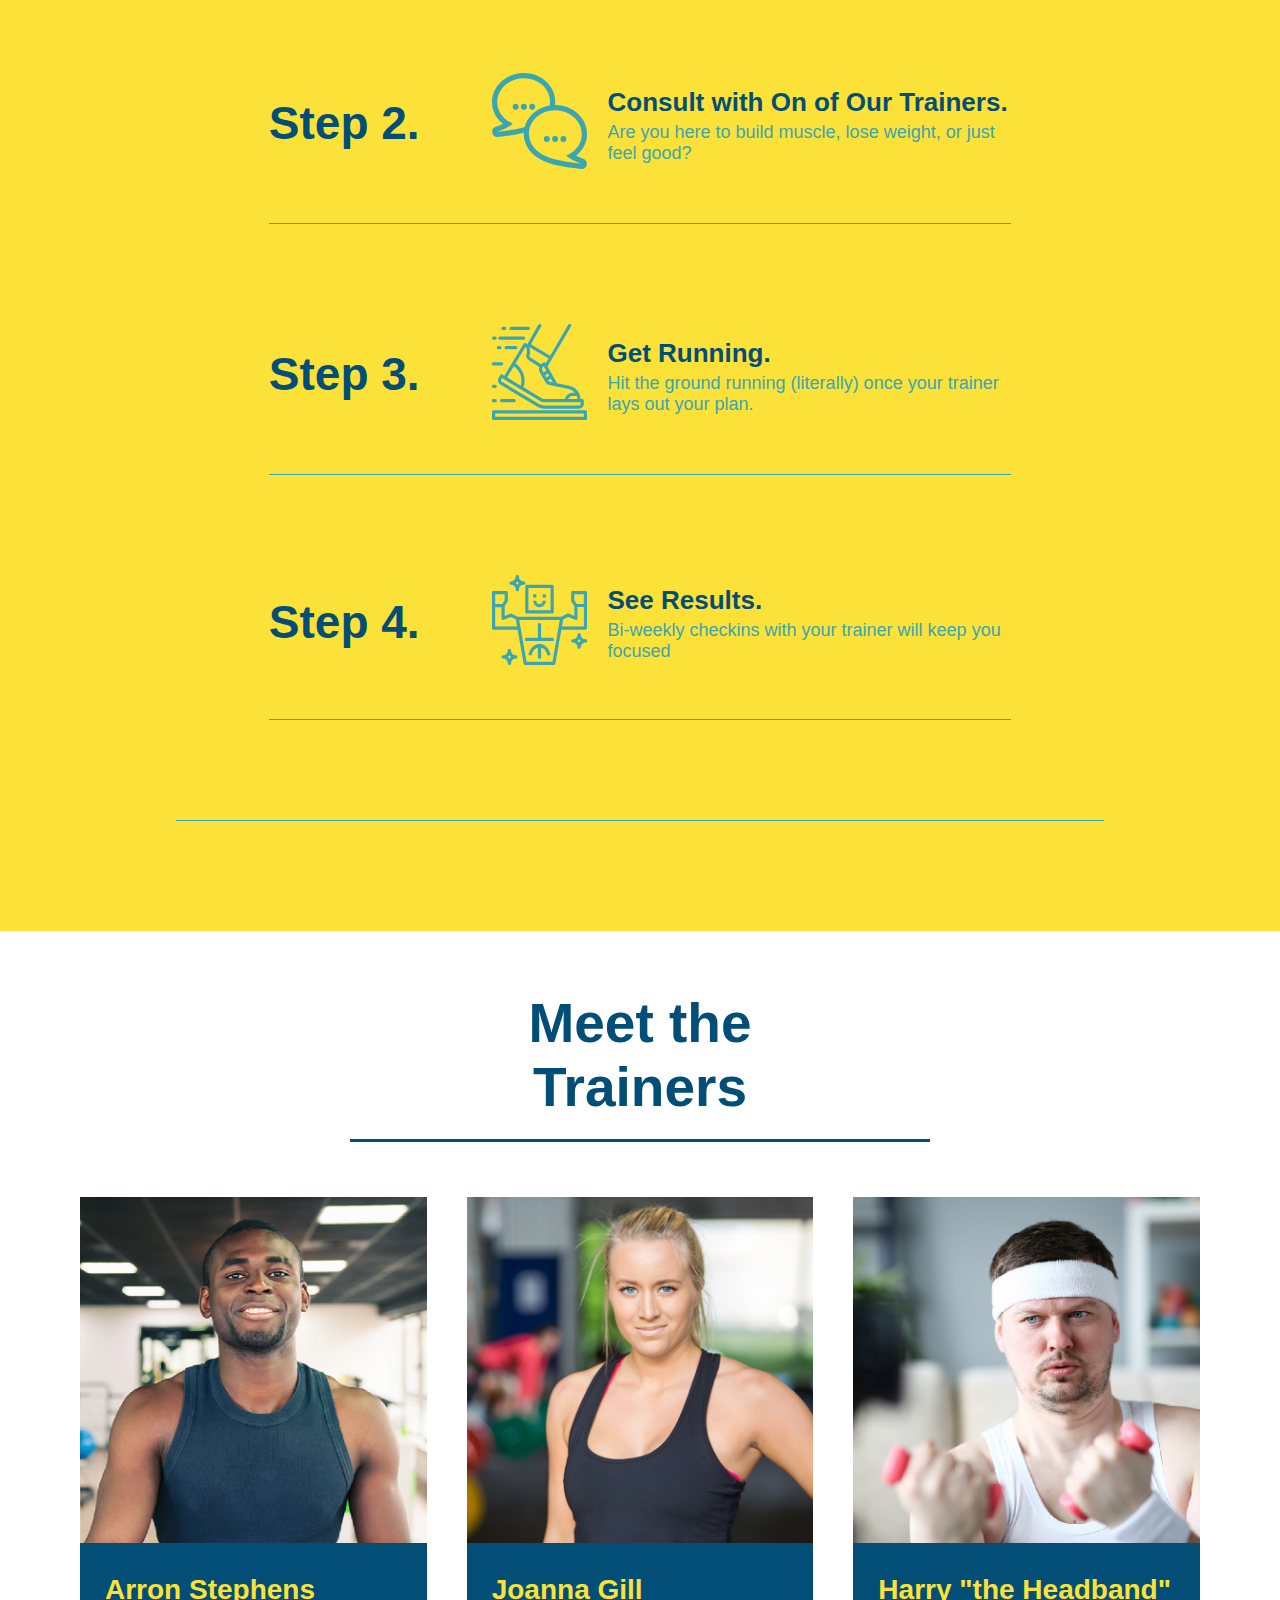
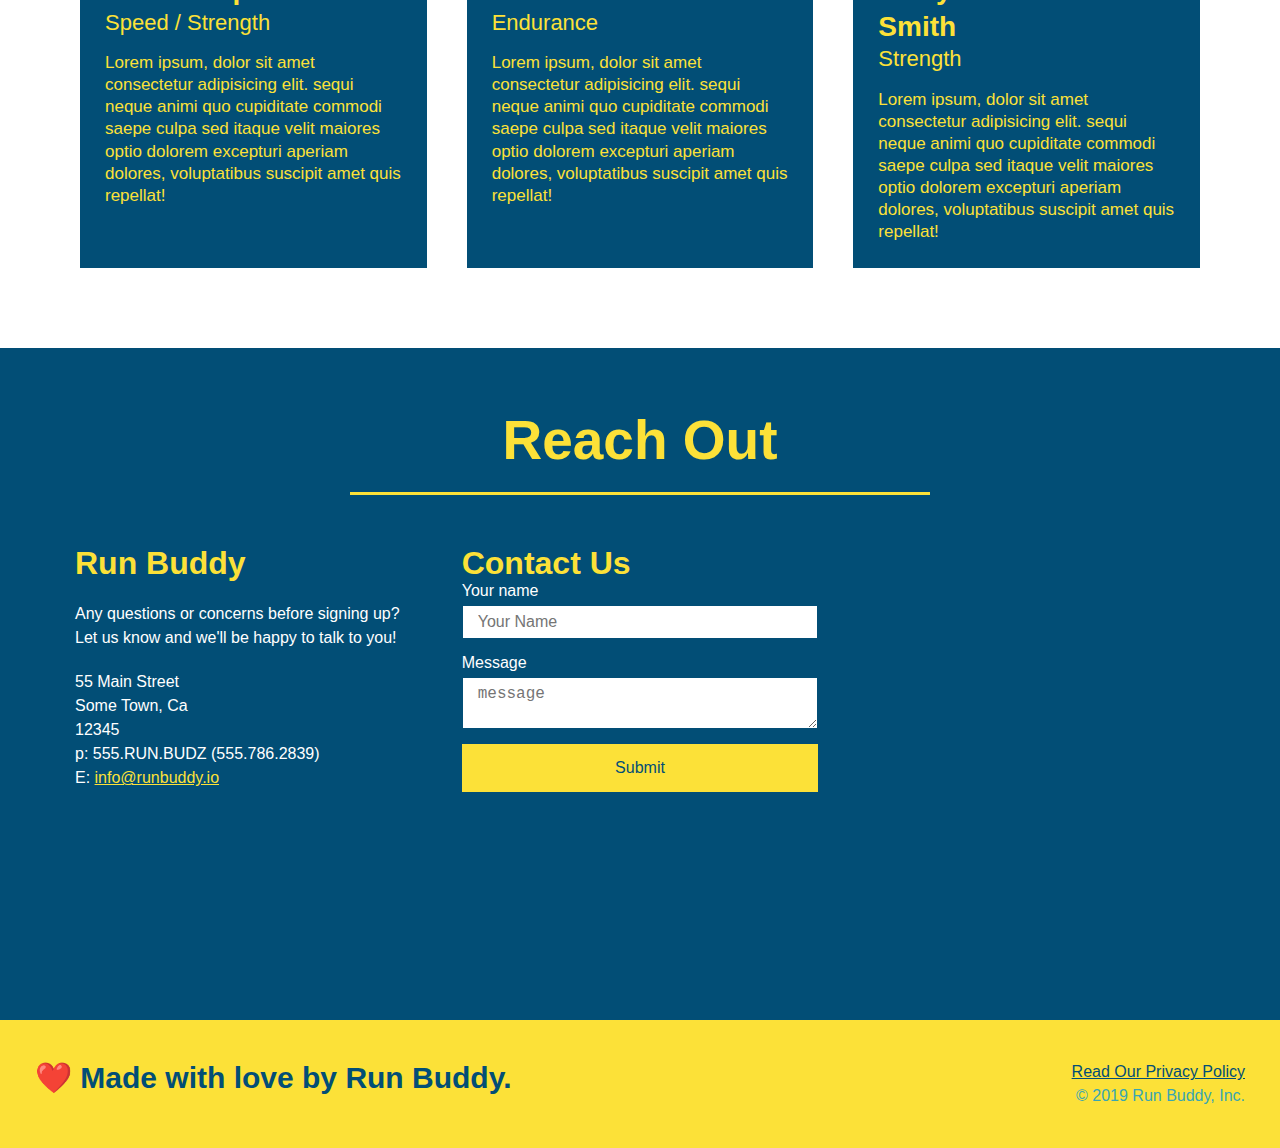
==== commit d1a09e49: "starting mediaqueries" ====
--- a/index.html
+++ b/index.html
@@ -2,6 +2,7 @@
 <html lang="en">
     <head>
         <meta charset="UTF-8"/>
+        <meta name="viewport" content="width=device-width, initial-scale=1.0"/>
         <title>Run-Buddy</title>
     </head>
     <!-- link my style sheet with my HTML -->
@@ -140,7 +141,9 @@
     </section>
     <!-- "Meet the trainers" section -->
     <section id="your-trainers">
+        <div class="flex-row">
         <h2 class="section-title primary-border">Meet the Trainers</h2>
+        </div>
         <div class="trainers">
         <article class="trainer">
             <img src="./assets/Images/01-05-trainers/trainer-1.jpg" alt="Arron Stephis in his workout clothes, ready to pump iron">
@@ -177,7 +180,9 @@
     </section>
     <!-- "rech out" section -->
     <section id="reach-out" class="contact">
+        <div class="flex-row">
         <h2 class="section-title secondary-border">Reach Out</h2>
+        </div>
         <div class="contact-info">
         <div>
             <h3>Run Buddy</h3>
--- a/assets/css/style.css
+++ b/assets/css/style.css
@@ -41,7 +41,7 @@
     list-style: none;
 }
 header nav ul li a{
-    margin: 0 30px;
+    padding: 10px 15px;
     font-weight: lighter;
     font-size: 1.55vw;
 }
@@ -75,6 +75,7 @@
     display: flex;
     justify-content: center;
     flex-wrap: wrap;
+    align-items: flex-start;
 }
 .hero-cta {
     width: 35%;
@@ -82,7 +83,7 @@
     margin: 3.5%;
     color: #fff;
     font-size: 18px;
-    line-height: 1.3;
+    line-height: 1.2;
 }
 .hero-cta h2{
     font-style: italic;
@@ -142,7 +143,7 @@
 
 }
 .section-title{
-    font-size: 55px;
+    font-size: 48px;
     color: #024e76;
     border-bottom: 3px solid;
     padding-bottom: 20px;
@@ -307,4 +308,16 @@
 }
 .flex-row {
     display: flex;
+}
+
+@media screen and (max-width: 980px){
+   
+}
+
+@media screen and (max-width: 768px){
+    
+}
+
+@media screen and (max-width: 575px){
+   
 }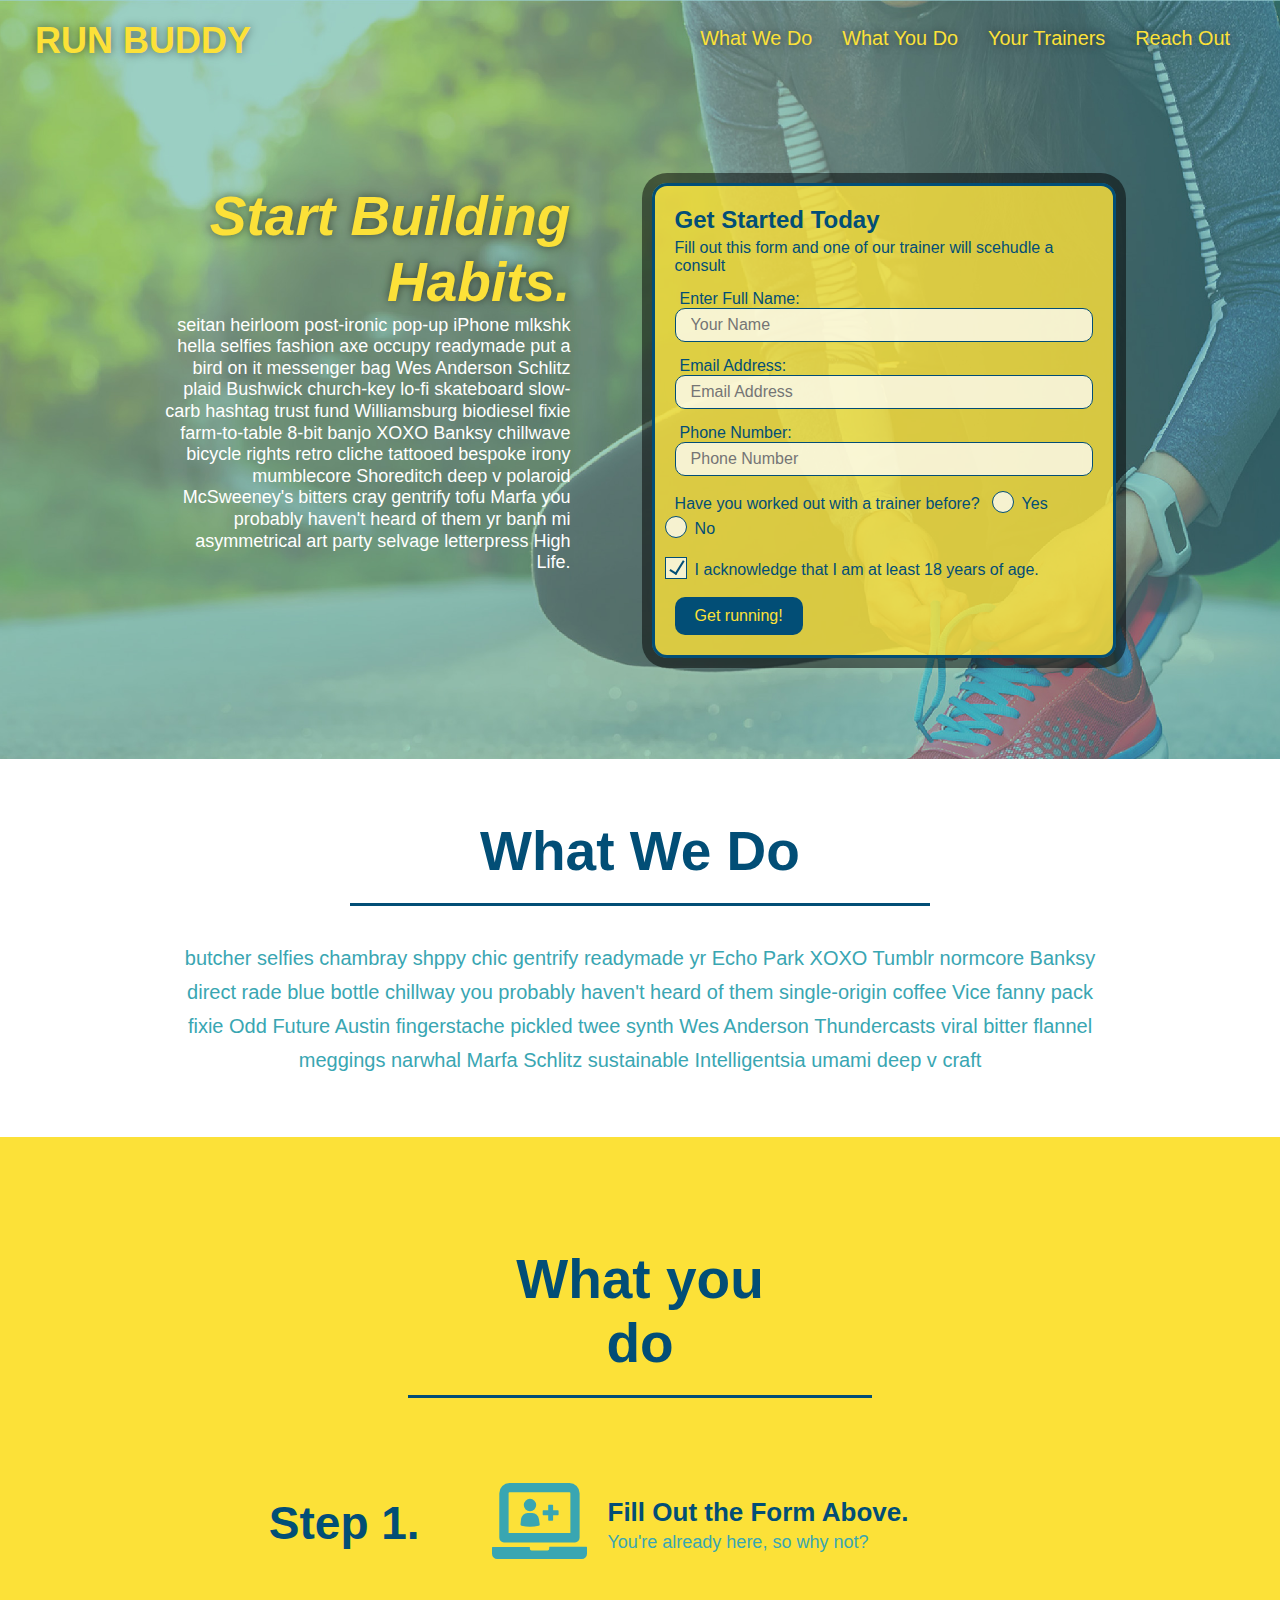
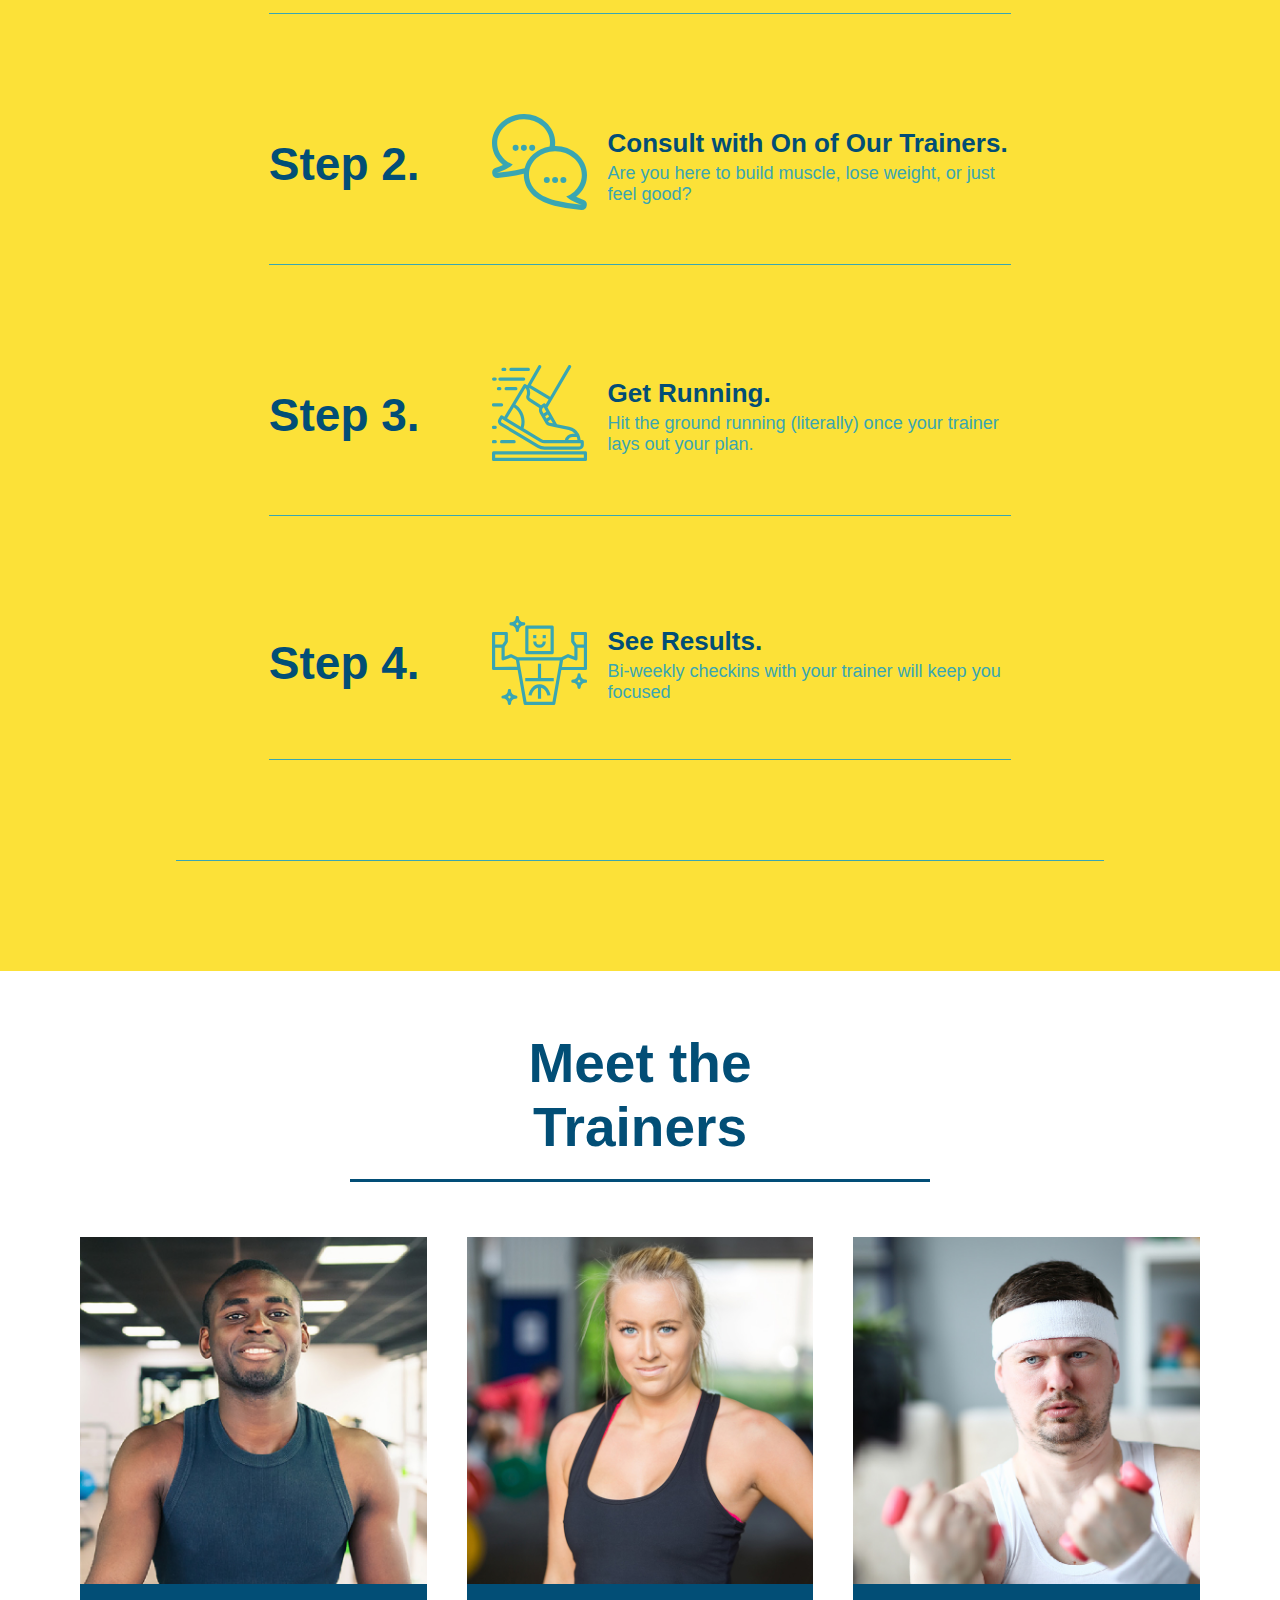
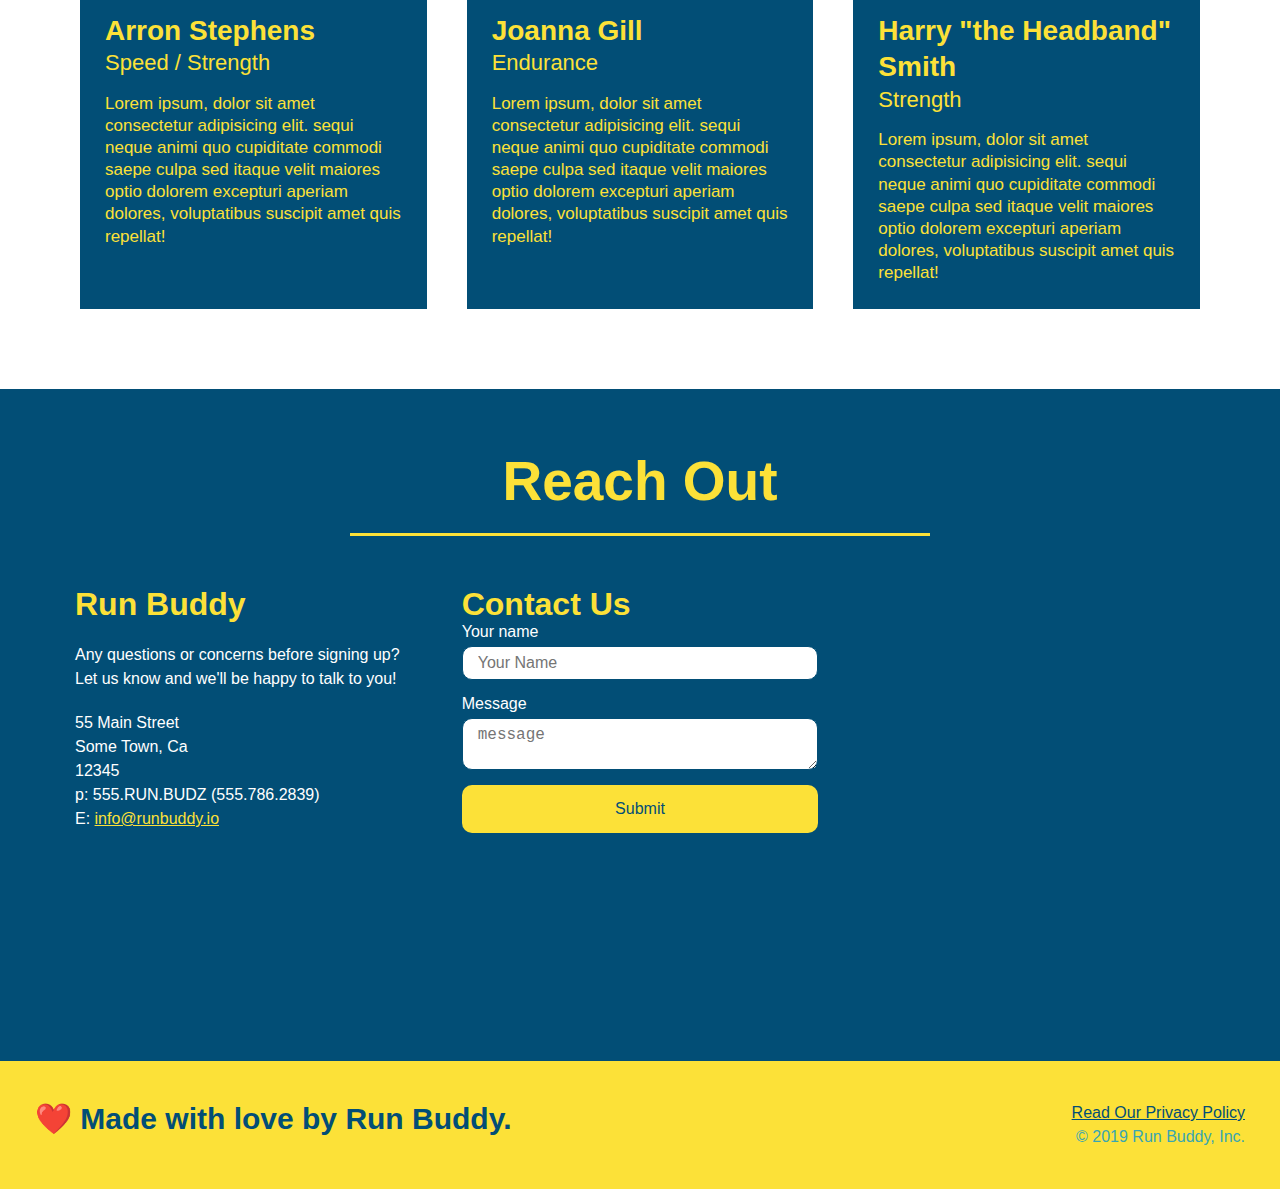
==== commit 4f0ced1a: "final css touches" ====
--- a/index.html
+++ b/index.html
@@ -53,16 +53,22 @@
             <input type="tel" placeholder="Phone Number" name="phone" id="phone" class="form-input"/>
             <p>
                 Have you worked out with a trainer before?
+                <span class="radio-wrapper">
                 <input type="radio" name="trainer-confirm" id="trainer-yes"/>
                 <label for="trainer-yes">Yes</label>
+                </span>
+                <span class="radio-wrapper">
                 <input type="radio" name="trainer-confirm" id="trainer-no"/>
                 <label for="trainer-no">No</label>
-            </p>
-            <p>
+                </span>
+            </p>
+            <p>
+                <span class="checkbox-wrapper">
                 <label for="checkbox">
                 I acknowledge that I am at least 18 years of age.
                 </label>
                 <input type="checkbox" name="age-confirm" id="checkbox"/>
+                </span>
             </p>
             <button type="submit"> 
                 Get running!
--- a/assets/css/style.css
+++ b/assets/css/style.css
@@ -1,3 +1,9 @@
+:root {
+    --primary-color: #fce138;
+    --secondary-color: #024e76;
+    --tertiary-color: #39a6b2;
+}
+
 * {
     margin: 0;
     padding: 0;
@@ -10,24 +16,34 @@
 body{
     /* more on this crazy value*/
     font-family: Arial, Helvetica, sans-serif;
-    color: #39a6b2;
+    color: var(--tertiary-color);
 }
 /* apply styles to <header> */
 header{
     padding: 20px 35px;
-    background-color: #39a6b2;
+    background-color: var(--tertiary-color);
     display: flex;
     justify-content: space-between;
     flex-wrap: wrap;
+    position: -webkit-sticky;
+    position: sticky;
+    top: 0;
+    background-image: url("../Images/her-bg.jpg");
+    background-size: cover;
+    background-position: center;
+    background-attachment: fixed;
+    background-position: 80%;
+    z-index: 9999;
 }
 header h1{
     font-weight: bold;
     font-size: 36px;
-    color: #fce138;
+    color: var(--primary-color);
     margin: 0;
+    text-shadow: 0 0 10px rgba(0, 0, 0, 0.5);
 }
 header a{
-    color: #fce138;
+    color: var(--primary-color);
     text-decoration: none;
 }
 header nav{
@@ -44,9 +60,16 @@
     padding: 10px 15px;
     font-weight: lighter;
     font-size: 1.55vw;
+    text-shadow: 0 0 10px rgba(0, 0, 0, 0.5);
+}
+header nav ul li a:hover {
+    background: var(--primary-color);
+    color: var(--secondary-color);
+    border-radius: 15px;
+    text-shadow: none;
 }
 footer{
-    background: #fce138;
+    background: var(--primary-color);
     width: 100%;
     padding: 40px 35px;
     display: flex;
@@ -54,7 +77,7 @@
     flex-wrap: wrap;
 }
 footer h2{
-    color: #024e76;
+    color: var(--secondary-color);
     font-size: 30px;
     margin: 0;
 }
@@ -63,7 +86,7 @@
     text-align: right;
 }
 footer a{
-    color: #024e76;
+    color: var(--secondary-color);
 }
 section {
     padding: 60px;
@@ -76,6 +99,8 @@
     justify-content: center;
     flex-wrap: wrap;
     align-items: flex-start;
+    background-attachment: fixed;
+    background-position: 80%;
 }
 .hero-cta {
     width: 35%;
@@ -88,15 +113,18 @@
 .hero-cta h2{
     font-style: italic;
     font-size: 55px;
-    color: #fce138;
+    color: var(--primary-color);
+    text-shadow: 0 0 10px rgba(0, 0, 0, 0.5);
 }
 .hero-form{
-    background-color: #fce138;
-    color: #024e76;
+    background-color: rgb(252, 225, 56, 0.8);
+    color: var(--secondary-color);
     padding: 20px;
-    border: solid 3px #024e76;
+    border: solid 3px var(--secondary-color);
     width: 40%;
     margin: 3.5%;
+    box-shadow: 0 0 0 10px rgba(0, 0, 0, 0.5);
+    border-radius: 15px;
 }
 .hero-form h3 {
     margin: 0;
@@ -106,45 +134,49 @@
     margin: 5px 0 15px 0;
 }
 .form-input{
-    border: 1px solid #024e76;
+    border: 1px solid var(--secondary-color);
     display: block;
     padding: 7px 15px;
     font-size: 16px;
-    color: #024e76;
+    color: var(--secondary-color);
     width: 100%;
     margin-bottom: 15px;
+    border-radius: 10px;
 }
 .hero-form label{
     margin: 0 5px;
 }
 .hero-form button{
-    background-color: #024e76;
-    color: #fce138;
+    background-color: var(--secondary-color);
+    color: var(--primary-color);
     border: none;
     padding: 10px 20px;
     font-size: 16px;
-}
-
+    border-radius: 10px;
+}
+.hero-form button:hover {
+    background-color: var(--tertiary-color);
+}
 .intro h2{
   
 }
 .intro p {
     line-height: 1.7;
-    color: #39a6b2;
+    color: var(--tertiary-color);
     width: 80%;
     font-size: 20px;
     margin: 0 auto;
     text-align: center;
 }
 .steps {
-    background: #fce138;
+    background: var(--primary-color);
 }
 .steps h2 {
 
 }
 .section-title{
     font-size: 48px;
-    color: #024e76;
+    color: var(--secondary-color);
     border-bottom: 3px solid;
     padding-bottom: 20px;
     text-align: center;
@@ -152,31 +184,31 @@
     width: 50%
 }
 .primary-border{
-    border-color: #fce138;
+    border-color: var(--primary-color);
 }
 .secondary-border{
-    border-color: #39a6b2;
+    border-color: var(--tertiary-color);
 }
 
 .step h3{
-    color: #024e76;
+    color: var(--secondary-color);
     font-size: 46px;
     flex: 1 30%;
 }
 .step-text p {
-    color: #39a6b2;
+    color: var(--tertiary-color);
     font-size: 18px;
 }
 .step-text h4 {
     font-size: 26px;
     line-height: 1.5;
-    color: #024e76;
+    color: var(--secondary-color);
 }
 .step {
     margin: 50px auto;
     padding-bottom: 50px;
+    border-bottom: 1px solid var(--tertiary-color);
     width: 80%;
-    border-bottom: 1px solid #39a6b2;
     display: flex;
     flex-wrap: wrap;
     align-items: center;
@@ -207,8 +239,8 @@
 }
 .trainer {
     margin: 20px;
-    background: #024e76;
-    color: #fce138;
+    background: var(--secondary-color);
+    color: var(--primary-color);
     flex: 1;
 }
 .trainer img{
@@ -241,13 +273,13 @@
     padding: 0 100px 20px 100px;
     border-bottom: 3px solid;
     margin-bottom: 35px;
-    color: #024e76;
+    color: var(--secondary-color);
 }
 .contact{
-    background: #024e76;
+    background: var(--secondary-color);
 }
 .contact h2{
-    color: #fce138;
+    color: var(--primary-color);
 }
 .contact-info iframe {
     height: 400px;
@@ -266,7 +298,7 @@
     margin: 15px;
 }
 .contact-info h3 {
-    color: #fce138;
+    color: var(--primary-color);
     font-size: 32px;
 }
 .contact-info p, .contact-info address {
@@ -276,31 +308,41 @@
     font-style: normal;
 }
 .contact-form input, .contact-form textarea{
-    border: 1px solid #024e76;
+    border: 1px solid var(--secondary-color);
     display: block;
     padding: 7px 15px;
     font-size: 16px;
-    color: #024e76;
+    color: var(--secondary-color);
     width: 100%;
     margin-bottom: 15px;
     margin-top: 5px;
+    border-radius: 10px;
+}
+.contact-form input:focus, .contact-form textarea:focus {
+    background-color: rgba(255,255,255, 0.75);
+    outline: none;
 }
 .contact-form button{
     width: 100%;
     border: none;
-    background: #fce138;
-    color: #024e76;
+    background: var(--primary-color);
+    color: var(--secondary-color);
     text-align: center;
     padding: 15px 0;
     font-size: 16px;
+    border-radius: 10px;
+}
+.contact-form button:hover {
+    color: var(--primary-color);
+    background: var(--tertiary-color);
 }
 .contact-info a {
-    color: #fce138;
+    color: var(--primary-color);
 }
 .page-title{
-    color: #fce138;
+    color: var(--primary-color);
     display:inline-block;
-    border-bottom: 4px solid #fce138;
+    border-bottom: 4px solid var(--primary-color);
     padding: 0 80px 15px 80x;
     font-weight: normal;
     font-size: 42px;
@@ -309,15 +351,152 @@
 .flex-row {
     display: flex;
 }
+.form-input {
+    background-color: rgba(255,255,255, 0.75);
+}
+.form-input:focus {
+    background-color: rgba(255,255,255, 1);
+    outline: none;
+}
+.step:nth-child(even) {
+    border-bottom: 1px solid var(--tertiary-color);
+}
+.checkbox-wrapper input, .radio-wrapper input {
+    opacity: 0;
+}
+.checkbox-wrapper label, .radio-wrapper label {
+    position: relative;
+    left: 10px;
+    margin: 10px;
+    line-height: 1.6;
+}
+.checkbox-wrapper label::before, .radio-wrapper label::before {
+    content: "";
+    height: 20px;
+    width: 20px;
+    background: rgba(255,255,255, 0.75);
+    border: 1px solid  var(--secondary-color);
+    position: absolute;
+    top: -4px;
+    left: -30px;
+}
+.radio-wrapper label::before {
+    border-radius: 50%;
+}
+.radio-wrapper label::after {
+    content: "";
+    width: 20px;
+    height: 20px;
+    border-radius: 50%;
+    background: var(--secondary-color);
+    position: absolute;
+    left: -29px;
+    top: -3px;
+    background-image: radial-gradient(circle, var(--tertiary-color), var(--secondary-color));
+}
+.checkbox-wrapper label::after {
+    content: "";
+    height: 6px;
+    width: 14px;
+    border-left: 2px solid var(--secondary-color);
+    border-bottom: 2px solid var(--secondary-color);
+    position: absolute;
+    left: -26px;
+    top: 1px;
+    transform: rotate(-58deg);
+}
+.checkbox-wrapper input + label::after, .radio-wrapper input + label::after {
+    content: none;
+}
+.checkbox-wrapper input:checked + label::after, .radio-wrapper input:checked + label::after{
+    content: "";
+}
+
 
 @media screen and (max-width: 980px){
-   
+   header {
+       padding-bottom: 0;
+       justify-content: center;
+       position: relative;
+   }
+   header h1 {
+        width: 100%;
+        text-align: center;
+   }
+   header nav ul {
+       margin-top: 20px;
+       width: 100%;
+       justify-content: center;
+   }
+   header nav ul li a {
+       font-size: 20px;
+   }
+
+   footer h2, footer div {
+       text-align: center;
+       width: 100%;
+   }
+   .hero-cta, .hero-form {
+       width: 100%;
+   }
+   .hero-cta {
+       text-align: center;
+   }
+   .section-title {
+       width: 80%;
+   }
+   .trainer {
+       flex: 0 70%;
+   }
+   .contact-info iframe {
+       flex: 1 100%;
+   }
 }
 
 @media screen and (max-width: 768px){
-    
+    section {
+        padding: 30px 15px;
+    }
+    .step h3 {
+        flex: 1 100%;
+        text-align: center;
+    }
+    .step-info {
+        flex: 2 100%;
+        text-align: center;
+        justify-content: center;
+    }
+    .step-img {
+        flex: 0 32%;
+        margin-right: 0;
+        margin-top: 15px;
+        margin-bottom: 15px;
+    }
+    .step-text {
+        flex: 100%;
+    }
 }
 
 @media screen and (max-width: 575px){
-   
+   .hero-form button {
+       width: 100%;
+   }
+   .section-title {
+       width: 95%;
+   }
+   .intro p {
+        width: 100%;
+   }
+   .trainer {
+       flex: 0 100%;
+   }
+   .contact-info {
+       text-align: center;
+   }
+   .contact-info > * {
+       flex: 0 100%;
+   }
+   .contact-form {
+       order: 3;
+   }
 }